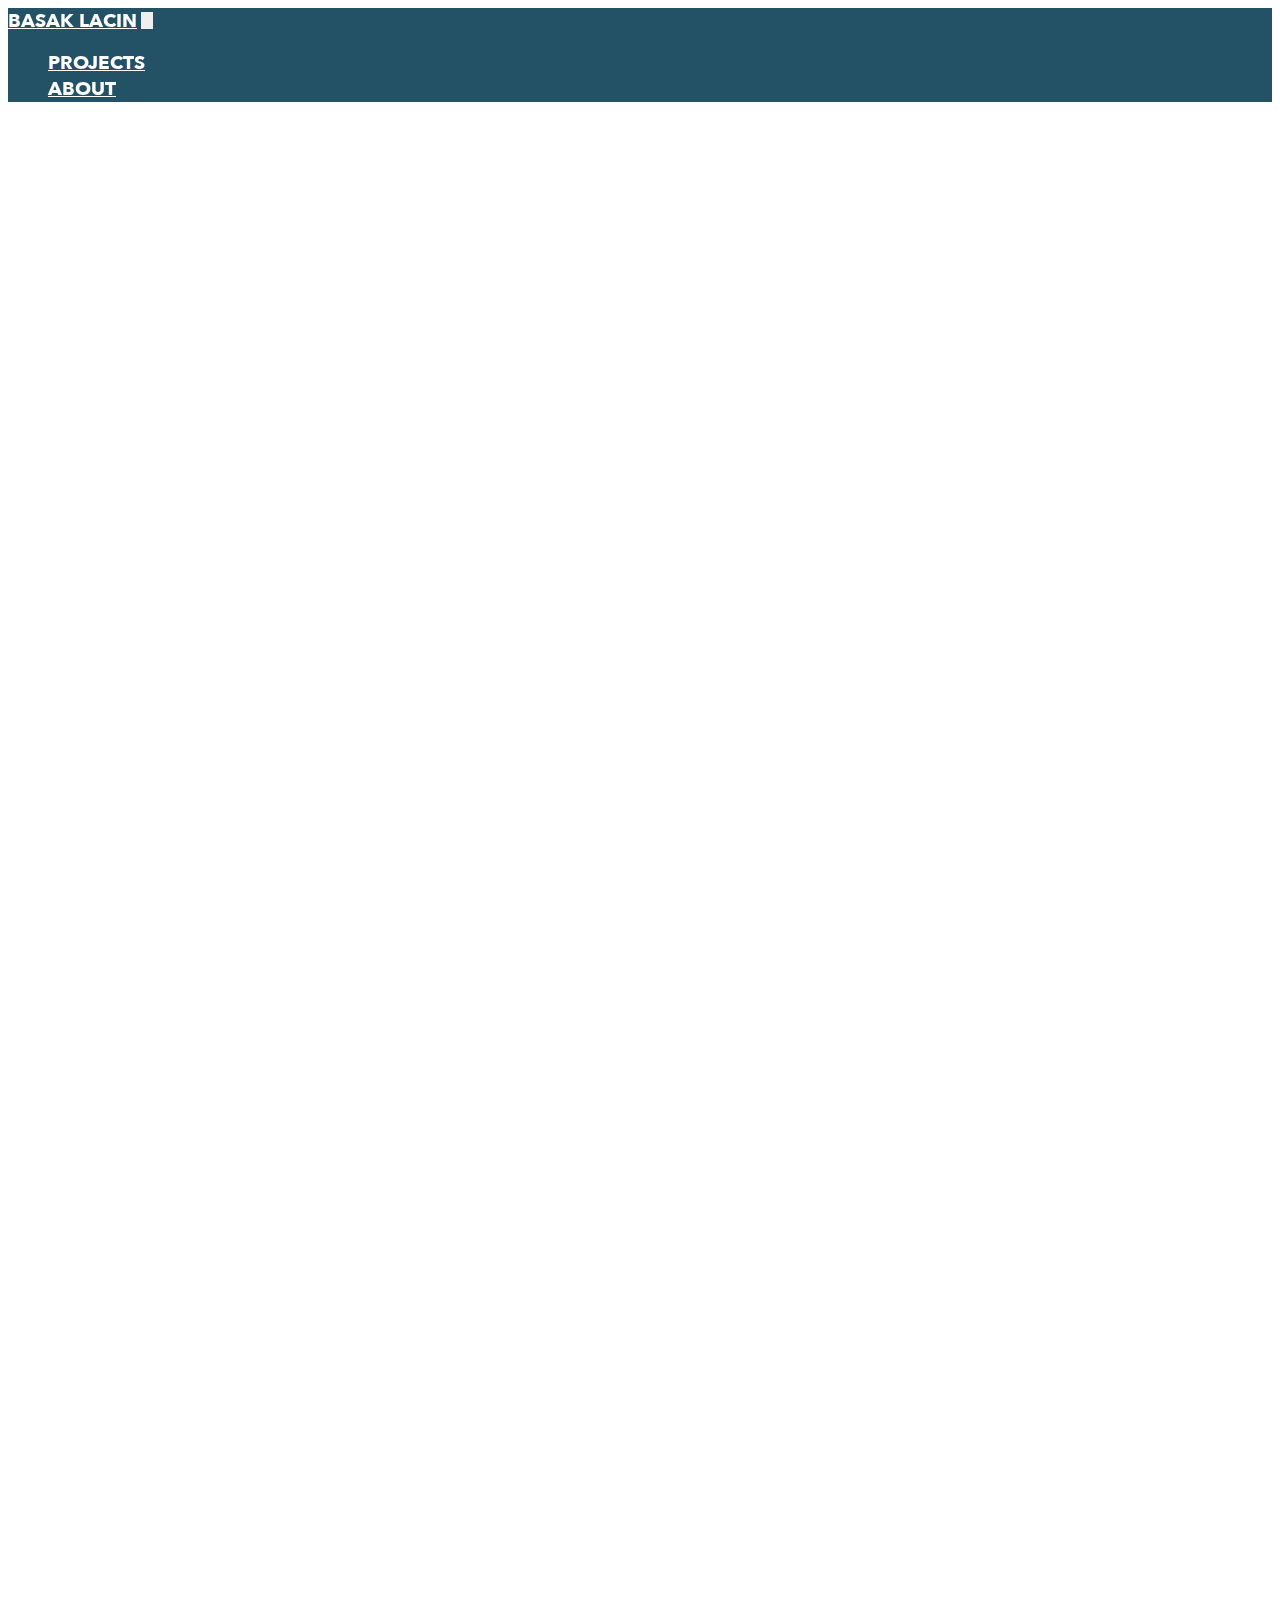
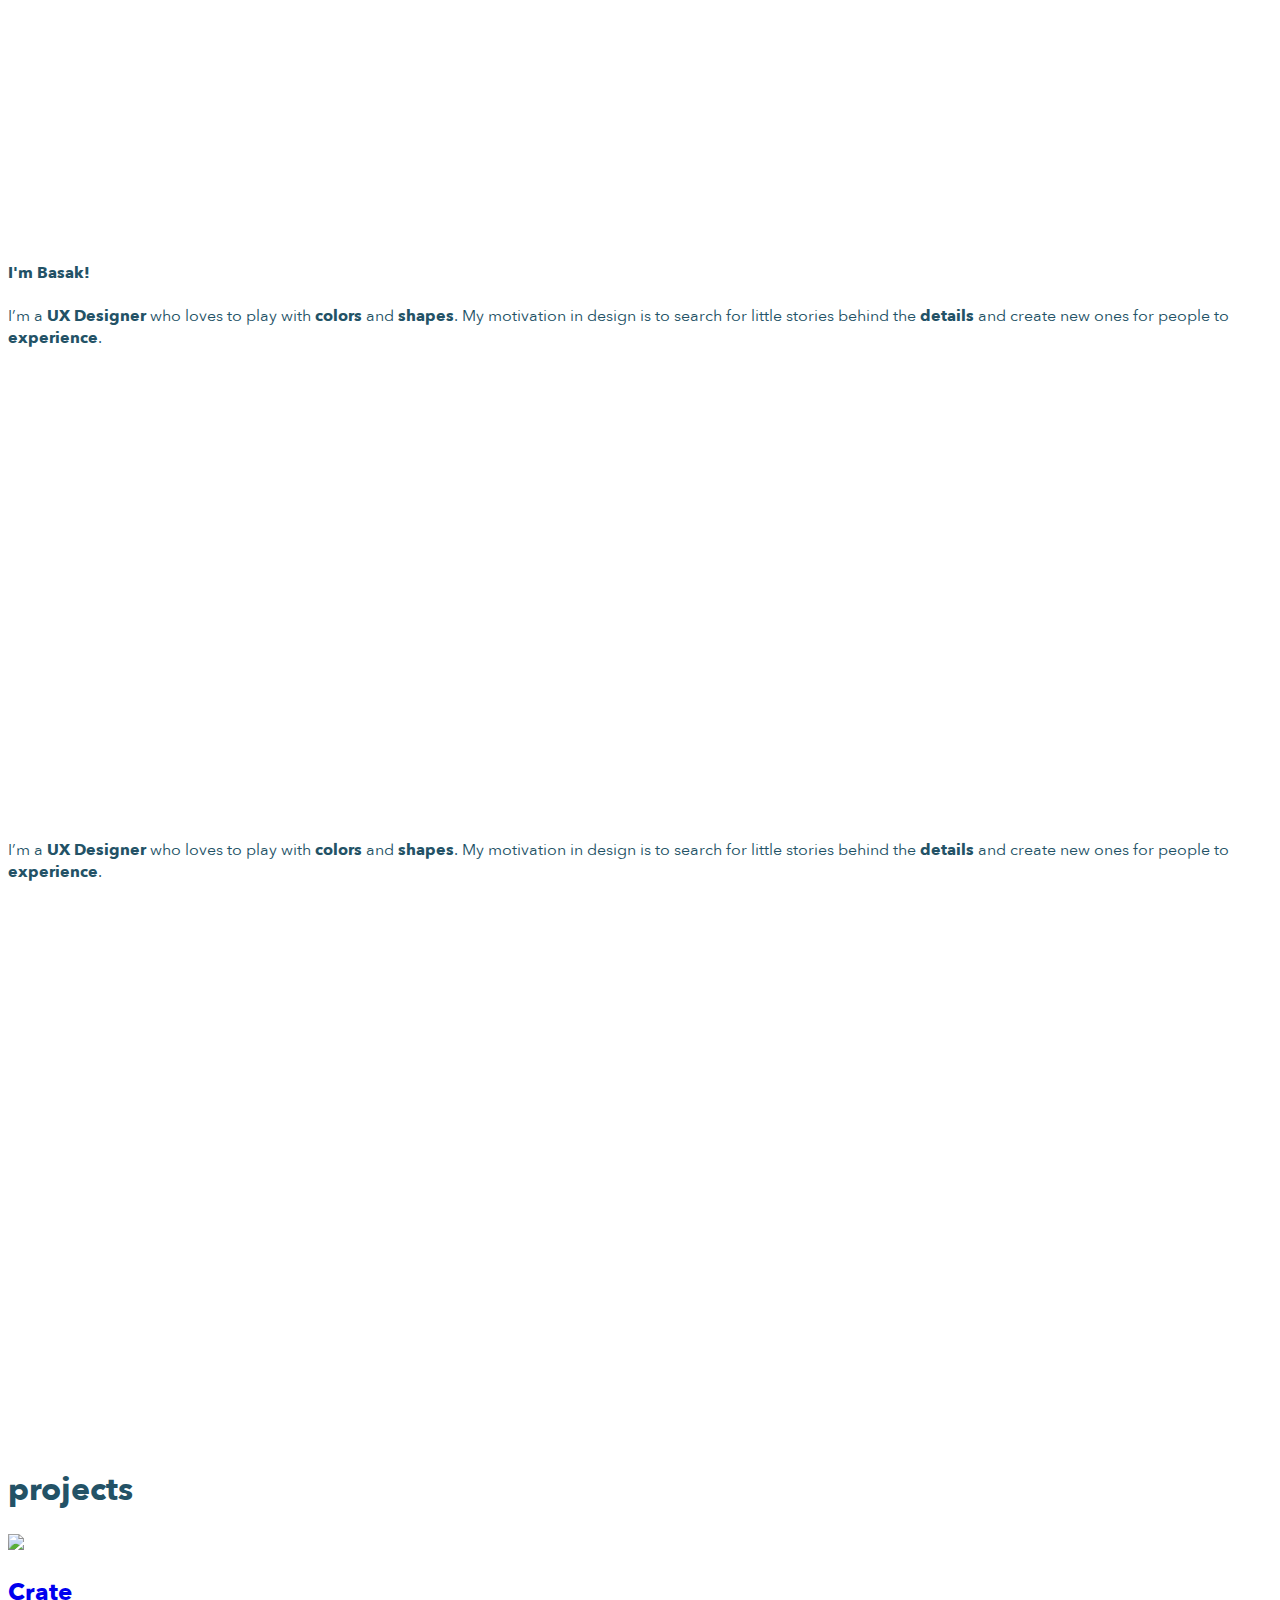
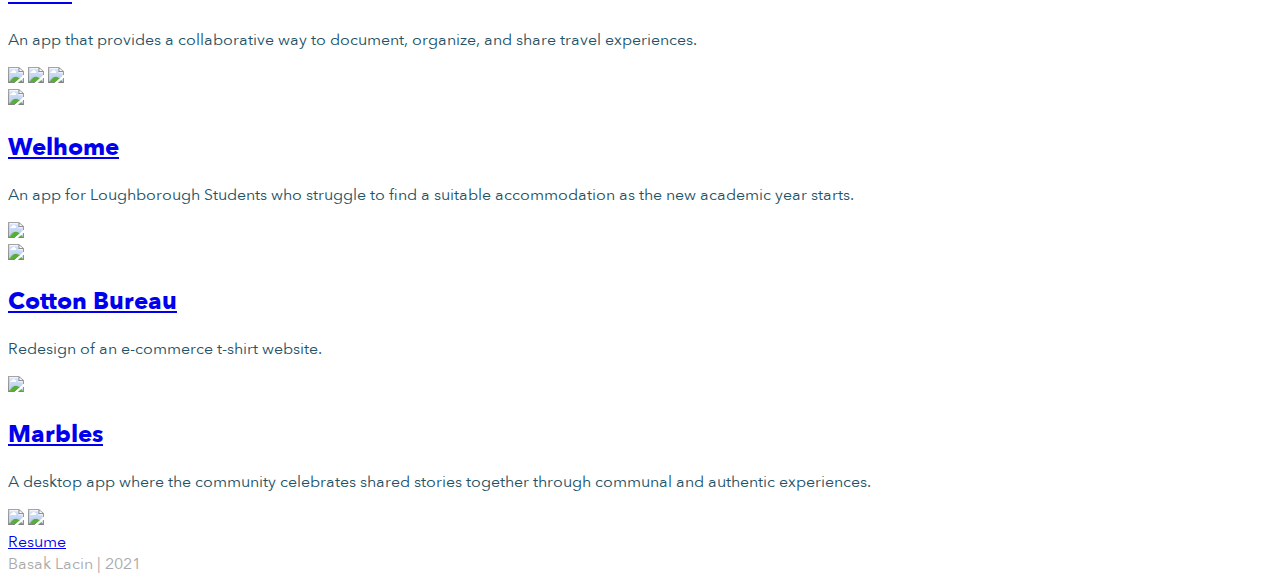
==== index.html @ 3de89e6e "Insider update + colors" ====
<!doctype html>
<html lang="en">

<head>
  <!-- Required meta tags -->
  <meta charset="utf-8">
  <meta name="viewport" content="width=device-width, initial-scale=1, shrink-to-fit=no">
  <link rel="shortcut icon" type="image/png" href="images/favicon.png">

  <!-- Bootstrap CSS -->
  <link rel="stylesheet" href="https://stackpath.bootstrapcdn.com/bootstrap/4.5.0/css/bootstrap.min.css" integrity="sha384-9aIt2nRpC12Uk9gS9baDl411NQApFmC26EwAOH8WgZl5MYYxFfc+NcPb1dKGj7Sk" crossorigin="anonymous">
  <link rel="stylesheet" href="hover.css">
  <link rel="stylesheet" href="logo.css">
  <link rel="stylesheet" href="common.css">
  <link rel="stylesheet" href="style.css">

  <!-- FontAwesome JS -->
  <script src="https://kit.fontawesome.com/1f5e88f762.js" crossorigin="anonymous"></script>

  <title>Basak Lacin</title>
</head>

<body>
  <div id="rect"></div>
  <div id="circle"></div>
  <!-- <img src='images/buyuk_lopcuk.png' class="img-fluid d-md-none" id="lopcuk">
  <img src='images/lopcuk.png' class="img-fluid d-none d-md-block" id="lopcuk">
  <img src='images/cratelop.svg' id='cratelop'> -->

  <nav class="navbar fixed-top navbar-expand-md navbar-light navbar-custom pt-3 pb-3">
    <a class="navbar-brand hvr-float ml-lg-5 ml-md-3" href="./">BASAK LACIN</a>
    <button class="navbar-toggler" type="button" data-toggle="collapse" data-target="#navbarNav" aria-controls="navbarNav" aria-expanded="false" aria-label="Toggle navigation">
      <span class="navbar-toggler-icon"></span>
    </button>

    <div class="collapse navbar-collapse" id="navbarNav">
      <div class="mr-auto"></div>
      <ul class="navbar-nav mr-lg-5 mr-md-3">
        <li class="nav-item ml-lg-5 mr-lg-5 ml-md-3 mr-md-3">
          <a class="nav-link hvr-float" href="#projects">PROJECTS</a>
        </li>
        <li class="nav-item ml-lg-5 ml-md-3">
          <a class="nav-link hvr-float" href="./about/">ABOUT</a>
        </li>
      </ul>
    </div>
  </nav>

  <img src='images/logo.svg' class="img-fluid" id="logo">
  <img src="images/dashes_small.svg" class="img-fluid d-md-none" id="dashes">
  <img src="images/dashes.svg" class="img-fluid d-none d-md-block" id="dashes">

  <div class="container d-none d-md-block" id="greet_container">
    <div class="row mt-5">
      <div class="col-12 offset-md-5 col-md-6 offset-lg-6 col-lg-5">
        <div class="card" id="greeting">
          <div class="card-body">
            <h4 class="card-title px-2 pt-2"><b>I'm Basak!</b></h4>
            <p class="card-text px-2 pt-0 pb-2">I’m a <b>UX Designer</b> who loves to play with <b>colors</b> and <b>shapes</b>. My motivation in design is to search for little stories behind the <b>details</b> and create new ones for people to <b>experience</b>.</p>
          </div>
        </div>
      </div>
    </div>
  </div>

  <div class="container d-md-none" id="mobile-greet">
    <h5 class="text-center pb-5" id="basak"><b>I'm Basak!</b></h5>
    <p style="color: var(--primary-color)">I’m a <b>UX Designer</b> who loves to play with <b>colors</b> and <b>shapes</b>. My motivation in design is to search for little stories behind the <b>details</b> and create new ones for people to <b>experience</b>.</p>
  </div>

  <!-- <div class="container" id="projects">
    <div class="card pb-5" id="welhome">
      <div class="row justify-content-start">
        <div class="offset-3 col-6 offset-md-0 col-md-5 col-lg-4 text-center text-md-right pb-4">
          <img src="images/welhome.png" class="card-img proj-img">
        </div>
        <div class="col-md-7 col-lg-4">
          <div class="card-body">
            <h5 class="card-title mb-3 mb-md-4 mt-md-5">WelHome</h5>
            <p class="card-text mb-4">WelHome is an app for Loughborough University students who struggle to find accommodation as the new academic year starts with the use of AI.</p>
            <a href="./projects/welhome/" class="project-link hvr-forward">
              <img src="images/link.svg" style="width: 60px;">
            </a>
          </div>
        </div>
      </div>
    </div>

    <div class="card mt-5" id="crate">
      <div class="row flex-sm-row-reverse justify-content-start">
        <div class="offset-3 col-6 offset-md-0 col-md-5 col-lg-4 text-center text-md-left pb-4">
          <img src="images/crate.png" class="card-img proj-img">
        </div>
        <div class="col-md-7 col-lg-4 text-md-right">
          <div class="card-body">
            <h5 class="card-title mb-3 mb-md-4 mt-md-5">Crate.</h5>
            <p class="card-text mb-4">Crate. is a mobile app that provides a way to combine photos/notes and transform group vacations into immersive stories about the culture of the destinations. It is a photo book of their past experiences and explore others.</p>
            <a href="./projects/crate/" class="project-link hvr-forward">
              <img src="images/link.svg" style="width: 60px;">
            </a>
          </div>
        </div>
      </div>
    </div>
  </div> -->

  <div class="container" id="projects">
    <h1 class='text-center pb-5'>projects</h1>

    <div class="row mt-5 align-items-center" id="crate-proj" style="position: relative;">
      <div class="col-12 col-md-6 pl-0 img-proj">
        <a href="projects/crate/"><img src="images/crate-preview.png" class="img-fluid" style="margin: 0;"></a>
      </div>
      <div class="col-12 col-md-5 offset-md-1 pt-4 pt-md-5 pb-md-5 pr-5">
        <a class="hvr-icon-forward" href="projects/crate/">
          <h2>Crate <i class="fas fa-caret-right hvr-icon"></i></h2>
        </a>
        <p>An app that provides a collaborative way to document, organize, and share travel experiences.</p>
      </div>
      <img src="images/honorable.png" id="honorable">
      <img src="images/airbnb vertical lockup white print.png" id="airbnb" class="d-none d-md-block">
      <img src="images/adobe-beyaz-gercek.png" id="adobe1" class="d-none d-md-block">
    </div>

    <div class="row mt-5 align-items-center flex-row-reverse" id="welhome-proj" style="position: relative;">
      <div class="col-12 col-md-6 pr-0 img-proj">
        <a href="projects/welhome/"><img src="images/welhome-preview.png" class="img-fluid" style="margin: 0;"></a>
      </div>
      <div class="col-12 col-md-5 offset-md-1 pt-4 pt-md-5 pb-md-5 pr-5 ">
        <a class="hvr-icon-forward" href="projects/welhome/">
          <h2>Welhome <i class="fas fa-caret-right hvr-icon"></i></h2>
        </a>
        <p>An app for Loughborough Students who struggle to find a suitable accommodation as the new academic year starts.</p>
      </div>
      <img src="images/ibm.png" id="ibm" class="d-none d-md-block">
    </div>

    <div class="row mt-5 align-items-center" id="cotton-proj" style="position: relative;">
      <div class="col-12 col-md-6 pl-0 img-proj">
        <a href="projects/cotton-bureau/"><img src="images/cotton-preview.png" class="img-fluid" style="margin: 0;"></a>
      </div>
      <div class="col-12 col-md-5 offset-md-1 pt-4 pt-md-5 pb-md-5 pr-5">
        <a class="hvr-icon-forward" href="projects/cotton-bureau/">
          <h2>Cotton Bureau <i class="fas fa-caret-right hvr-icon"></i></h2>
        </a>
        <p>Redesign of an e-commerce t-shirt website.</p>
      </div>
    </div>

    <div class="row mt-5 align-items-center flex-row-reverse" id="marbles-proj" style="position: relative;">
      <div class="col-12 col-md-6 pr-0 img-proj">
        <a href="projects/marbles/"><img src="images/marbles-preview.png" class="img-fluid" style="margin: 0;"></a>
      </div>
      <div class="col-12 col-md-5 offset-md-1 pt-4 pt-md-5 pb-md-5 pr-5 ">
        <a class="hvr-icon-forward" href="projects/marbles/">
          <h2>Marbles <i class="fas fa-caret-right hvr-icon"></i></h2>
        </a>
        <p>A desktop app where the community celebrates shared stories together through communal and authentic experiences.</p>
      </div>
      <img src="images/netflix.png" id="netflix" class="d-none d-md-block">
      <img src="images/adobe.png" id="adobe2" class="d-none d-md-block">
    </div>
  </div>

  <div class="jumbotron mt-5 mb-n5" id="footer">
    <div class="container">
      <div class="text-center mb-5">
        <a href="Basak_Lacin_CV.pdf" class="btn">Resume</a>
      </div>
      <div class="row justify-content-center">
        Basak Lacin | 2021
      </div>
    </div>
  </div>

  <!-- Optional JavaScript -->
  <!-- jQuery first, then Popper.js, then Bootstrap JS -->
  <script src="https://code.jquery.com/jquery-3.5.1.slim.min.js" integrity="sha384-DfXdz2htPH0lsSSs5nCTpuj/zy4C+OGpamoFVy38MVBnE+IbbVYUew+OrCXaRkfj" crossorigin="anonymous"></script>
  <script src="https://cdn.jsdelivr.net/npm/popper.js@1.16.0/dist/umd/popper.min.js" integrity="sha384-Q6E9RHvbIyZFJoft+2mJbHaEWldlvI9IOYy5n3zV9zzTtmI3UksdQRVvoxMfooAo" crossorigin="anonymous"></script>
  <script src="https://stackpath.bootstrapcdn.com/bootstrap/4.5.0/js/bootstrap.min.js" integrity="sha384-OgVRvuATP1z7JjHLkuOU7Xw704+h835Lr+6QL9UvYjZE3Ipu6Tp75j7Bh/kR0JKI" crossorigin="anonymous"></script>
</body>

</html>
---- hover.css ----
/* Float */
.hvr-float {
  display: inline-block;
  vertical-align: middle;
  transform: translateZ(0);
  box-shadow: 0 0 1px rgba(0, 0, 0, 0);
  backface-visibility: hidden;
  -moz-osx-font-smoothing: grayscale;
  transition-duration: 0.3s;
  transition-property: transform;
  transition-timing-function: ease-out;
}

.hvr-float:hover,
.hvr-float:focus,
.hvr-float:active {
  transform: translateY(-5px);
}

/* Forward */
.hvr-forward {
  display: inline-block;
  vertical-align: middle;
  -webkit-transform: perspective(1px) translateZ(0);
  transform: perspective(1px) translateZ(0);
  box-shadow: 0 0 1px rgba(0, 0, 0, 0);
  -webkit-transition-duration: 0.3s;
  transition-duration: 0.3s;
  -webkit-transition-property: transform;
  transition-property: transform;
}

.hvr-forward:hover,
.hvr-forward:focus,
.hvr-forward:active {
  -webkit-transform: translateX(8px);
  transform: translateX(8px);
}

/* Sweep To Right */
.hvr-sweep-to-right {
  display: inline-block;
  vertical-align: middle;
  -webkit-transform: perspective(1px) translateZ(0);
  transform: perspective(1px) translateZ(0);
  box-shadow: 0 0 1px rgba(0, 0, 0, 0);
  position: relative;
  -webkit-transition-property: color;
  transition-property: color;
  -webkit-transition-duration: 0.3s;
  transition-duration: 0.3s;
}
.hvr-sweep-to-right:before {
  content: "";
  position: absolute;
  z-index: -1;
  top: 0;
  left: 0;
  right: 0;
  bottom: 0;
  background: #2098D1;
  border-radius: 25%;
  -webkit-transform: scaleX(0);
  transform: scaleX(0);
  -webkit-transform-origin: 0 50%;
  transform-origin: 0 50%;
  -webkit-transition-property: transform;
  transition-property: transform;
  -webkit-transition-duration: 0.3s;
  transition-duration: 0.3s;
  -webkit-transition-timing-function: ease-out;
  transition-timing-function: ease-out;
}
.hvr-sweep-to-right:hover, .hvr-sweep-to-right:focus, .hvr-sweep-to-right:active {
  color: white;
}
.hvr-sweep-to-right:hover:before, .hvr-sweep-to-right:focus:before, .hvr-sweep-to-right:active:before {
  -webkit-transform: scaleX(1);
  transform: scaleX(1);
}

/* Underline From Left */
.hvr-underline-from-left {
  display: inline-block;
  vertical-align: middle;
  -webkit-transform: perspective(1px) translateZ(0);
  transform: perspective(1px) translateZ(0);
  box-shadow: 0 0 1px rgba(0, 0, 0, 0);
  position: relative;
  overflow: hidden;
}
.hvr-underline-from-left:before {
  content: "";
  position: absolute;
  z-index: -1;
  left: 0;
  right: 100%;
  bottom: 0;
  background: var(--tertiary-color);
  height: 4px;
  -webkit-transition-property: right;
  transition-property: right;
  -webkit-transition-duration: 0.3s;
  transition-duration: 0.3s;
  -webkit-transition-timing-function: ease-out;
  transition-timing-function: ease-out;
}
.hvr-underline-from-left:hover:before, .hvr-underline-from-left:focus:before, .hvr-underline-from-left:active:before {
  right: 0;
}

/* Icon Spin */
.hvr-icon-spin {
  display: inline-block;
  vertical-align: middle;
  -webkit-transform: perspective(1px) translateZ(0);
  transform: perspective(1px) translateZ(0);
  box-shadow: 0 0 1px rgba(0, 0, 0, 0);
}
.hvr-icon-spin .hvr-icon {
  -webkit-transition-duration: 1s;
  transition-duration: 1s;
  -webkit-transition-property: transform;
  transition-property: transform;
  -webkit-transition-timing-function: ease-in-out;
  transition-timing-function: ease-in-out;
}
.hvr-icon-spin:hover .hvr-icon, .hvr-icon-spin:focus .hvr-icon, .hvr-icon-spin:active .hvr-icon {
  -webkit-transform: rotate(360deg);
  transform: rotate(360deg);
}

/* Fade */
/* .hvr-fade {
  display: inline-block;
  vertical-align: middle;
  -webkit-transform: perspective(1px) translateZ(0);
  transform: perspective(1px) translateZ(0);
  box-shadow: 0 0 1px rgba(0, 0, 0, 0);
  overflow: hidden;
  -webkit-transition-duration: 0.3s;
  transition-duration: 0.3s;
  -webkit-transition-property: color, background-color;
  transition-property: color, background-color;
}
.hvr-fade:hover, .hvr-fade:focus, .hvr-fade:active {
  background-color: var(--proj-color);
  color: white;
} */
---- common.css ----
@font-face {
  font-family: "AvenirNext";
  src: url('fonts/avenir-next/AvenirNext-Regular-08.ttf');
  font-weight: 400;
  font-style: normal;
}

@font-face {
  font-family: "AvenirNext";
  src: url('fonts/avenir-next/AvenirNext-Italic-05.ttf');
  font-weight: 400;
  font-style: italic;
}

@font-face {
  font-family: "AvenirNext";
  src: url('fonts/avenir-next/AvenirNext-Medium-06.ttf');
  font-weight: 500;
  font-style: normal;
}

@font-face {
  font-family: "AvenirNext";
  src: url('fonts/avenir-next/AvenirNext-MediumItalic-07.ttf');
  font-weight: 500;
  font-style: italic;
}

@font-face {
  font-family: "AvenirNext";
  src: url('fonts/avenir-next/AvenirNext-DemiBold-03.ttf');
  font-weight: 600;
  font-style: normal;
}

@font-face {
  font-family: "AvenirNext";
  src: url('fonts/avenir-next/AvenirNext-DemiBoldItalic-04.ttf');
  font-weight: 600;
  font-style: italic;
}

@font-face {
  font-family: "AvenirNext";
  src: url('fonts/avenir-next/AvenirNext-Bold-01.ttf');
  font-weight: 700;
  font-style: normal;
}

@font-face {
  font-family: "AvenirNext";
  src: url('fonts/avenir-next/AvenirNext-BoldItalic-02.ttf');
  font-weight: 700;
  font-style: italic;
}

:root {
  --primary-color: rgb(35, 82, 102);
  --secondary-color: rgb(255, 255, 255);
  --tertiary-color: rgb(178, 103, 59);
  --fourth-color: rgb(223, 168, 70);
}

body {
  background-color: white;
  color: var(--primary-color);
  font-family: AvenirNext;
}

.navbar-light .navbar-brand,
.navbar-light .navbar-brand:hover,
.navbar-light .nav-item .nav-link,
.navbar-light .nav-item:hover .nav-link,
.navbar-light .nav-item:active .nav-link,
.navbar-light .nav-item:focus .nav-link {
  font-family: AvenirNext;
  font-weight: bold;
  font-size: 14pt;
}

.navbar-custom .navbar-toggler,
.navbar-custom .navbar-toggler:active,
.navbar-custom .navbar-toggler:focus,
.navbar-custom .navbar-toggler:visited {
  border: none;
  outline: none;
}

#footer {
  background-color: transparent;
  color: rgb(170, 170, 170);
  font-size: 16px;
}
---- style.css ----
body {
    background-color: white;
    overflow-x: hidden;
    font-family: AvenirNext;
}

.navbar-custom {
    background-color: var(--primary-color);
    margin-bottom: -1px;
}

.navbar-light .navbar-brand,
.navbar-light .navbar-brand:hover,
.navbar-light .nav-item .nav-link,
.navbar-light .nav-item:hover .nav-link {
    color: var(--secondary-color);
}

.navbar-custom .navbar-toggler-icon {
    background-image: url("data:image/svg+xml;charset=utf8,%3Csvg viewBox='0 0 32 32' xmlns='http://www.w3.org/2000/svg'%3E%3Cpath stroke='rgba(252, 235, 211, 1)' stroke-width='3' stroke-linecap='round' stroke-miterlimit='10' d='M4 8h24M4 16h24M4 24h24'/%3E%3C/svg%3E");
    margin-top: -5px;
    margin-right: -10px;
}

#greeting {
    color: var(--primary-color);
    background-color: var(--secondary-color);
    border-radius: 25px;
    border: none;
}

#welhome,
#crate {
    background-color: transparent;
    color: var(--primary-color);
    border: none;
}

#welhome .card-body .card-title {
    color: var(--primary-color);
    font-weight: bold;
    font-size: 24px;
}

#crate .card-body .card-title {
    color: var(--tertiary-color);
    font-weight: bold;
    font-size: 24px;
}

.project-link,
.project-link:hover {
    color: var(--tertiary-color);
}

#lopcuk {
    position: absolute;
    width: 100vw;
    top: calc(25vh - var(--logo-offset));
    z-index: -2;
}

#projects {
    margin-top: 65vh;
}

#greet_container {
    margin-top: 55vh;
}

#cratelop {
    position: absolute;
    top: 170vh;
    left: 73vw;
    width: 35vw;
    height: 80vw;
}

/* Large devices (desktops, less than 1200px) */
@media (max-width: 1199.98px) {
    #greet_container {
        margin-top: 55vh;
    }

    #lopcuk {
        top: calc(45vh - var(--logo-offset));
    }

    #projects {
        margin-top: 40vh;
    }

    #cratelop {
        top: 165vh;
    }
}

/* Medium devices (tablets, less than 992px) */
@media (max-width: 991.98px) {
    #greet_container {
        margin-top: 45vh;
    }

    #lopcuk {
        top: calc(50vh - var(--logo-offset));
    }

    #projects {
        margin-top: 30vh;
    }

    #cratelop {
        top: 160vh;
    }
}

/* Small devices (landscape phones, less than 768px) */
@media (max-width: 767.98px) {
    #greet_container {
        margin-top: 55vh;
    }

    #greeting {
        background-color: transparent;
        border: none;
        font-size: 14px;
    }

    #projects {
        margin-top: 15vh;
    }

    #cratelop {
        display: none;
    }

    #footer {
        font-size: 12pt;
    }
}

/* Extra small devices (portrait phones, less than 576px) */
@media (max-width: 575.98px) {
    #greet_container {
        margin-top: 68vh;
    }

    #greeting {
        background-color: transparent;
        border: none;
        font-size: 14px;
    }

    #footer {
        font-size: 12pt;
    }
}

#mobile-greet {
    position: relative;
    margin-top: 50vh;
    color: var(--secondary-color);
}

.proj-img {
    max-width: 250px;
    filter: drop-shadow(10px 10px 15px rgba(66, 66, 66, 0.288));
}
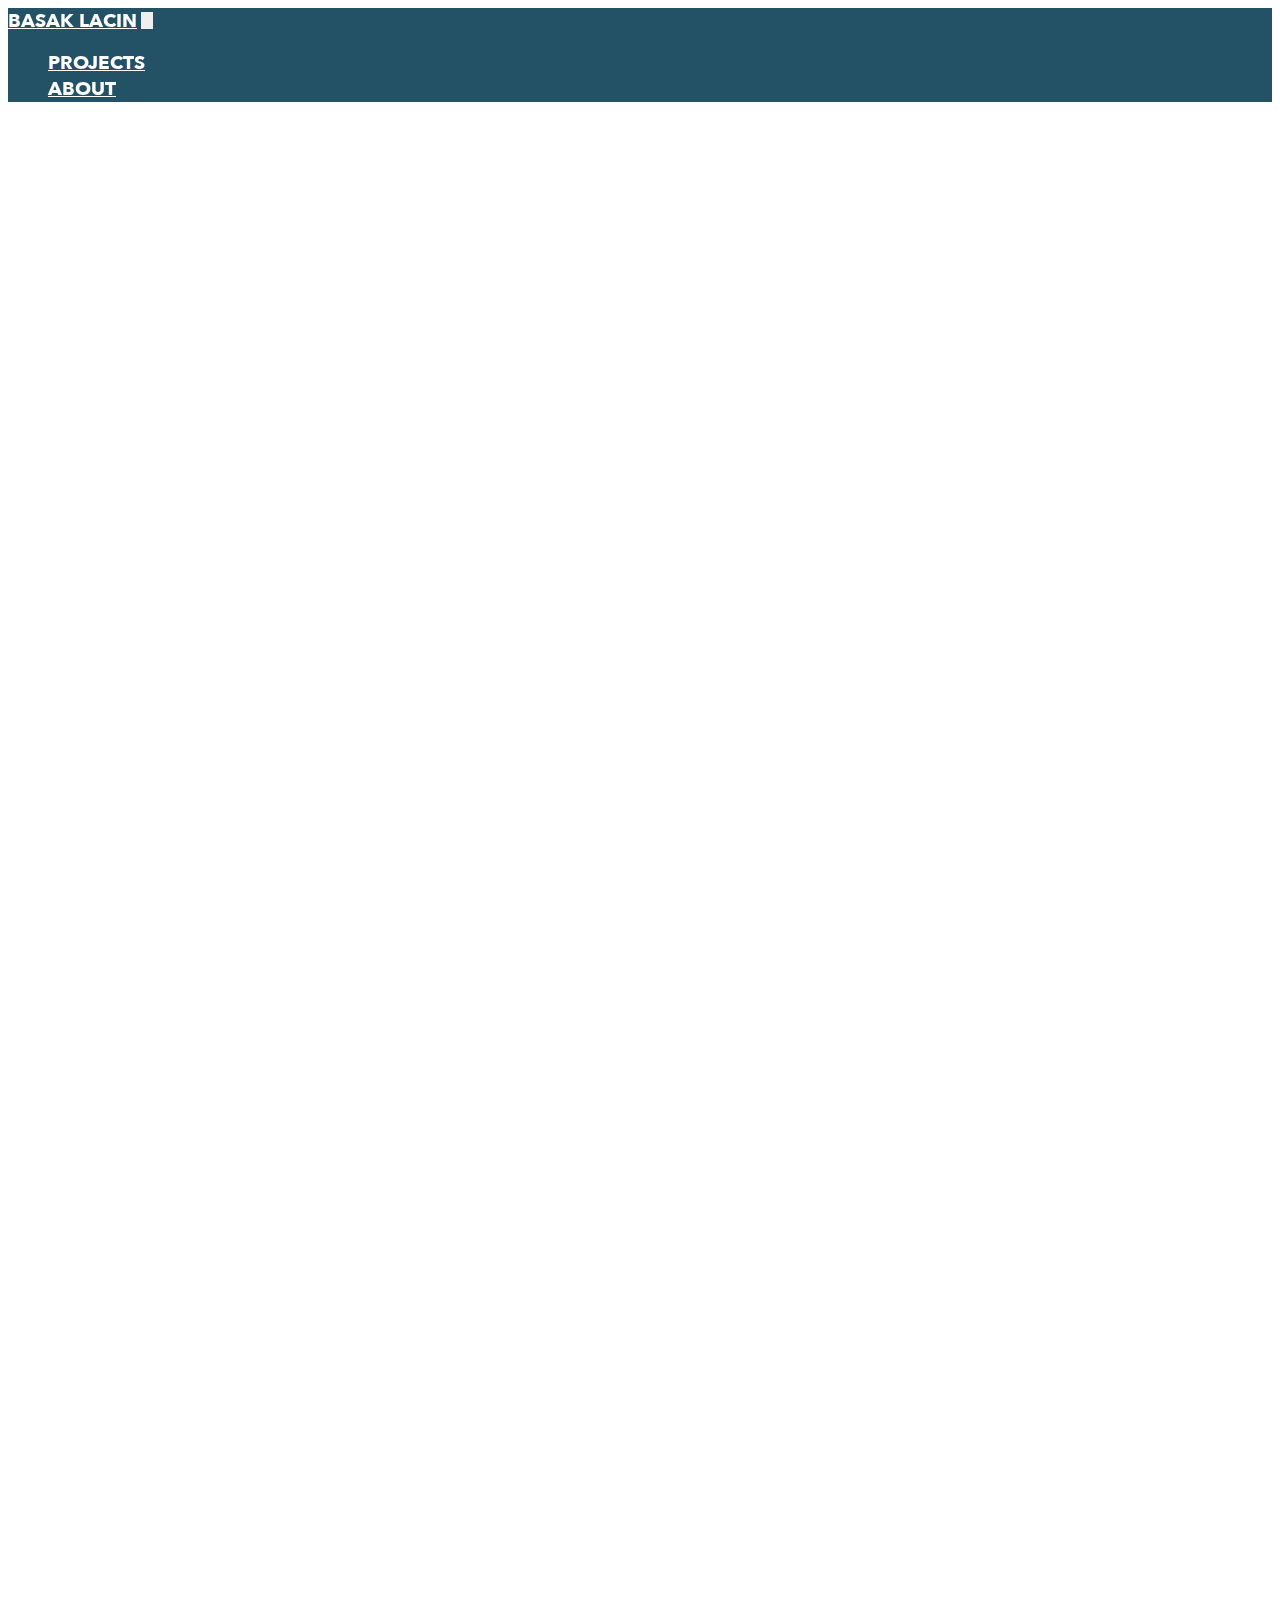
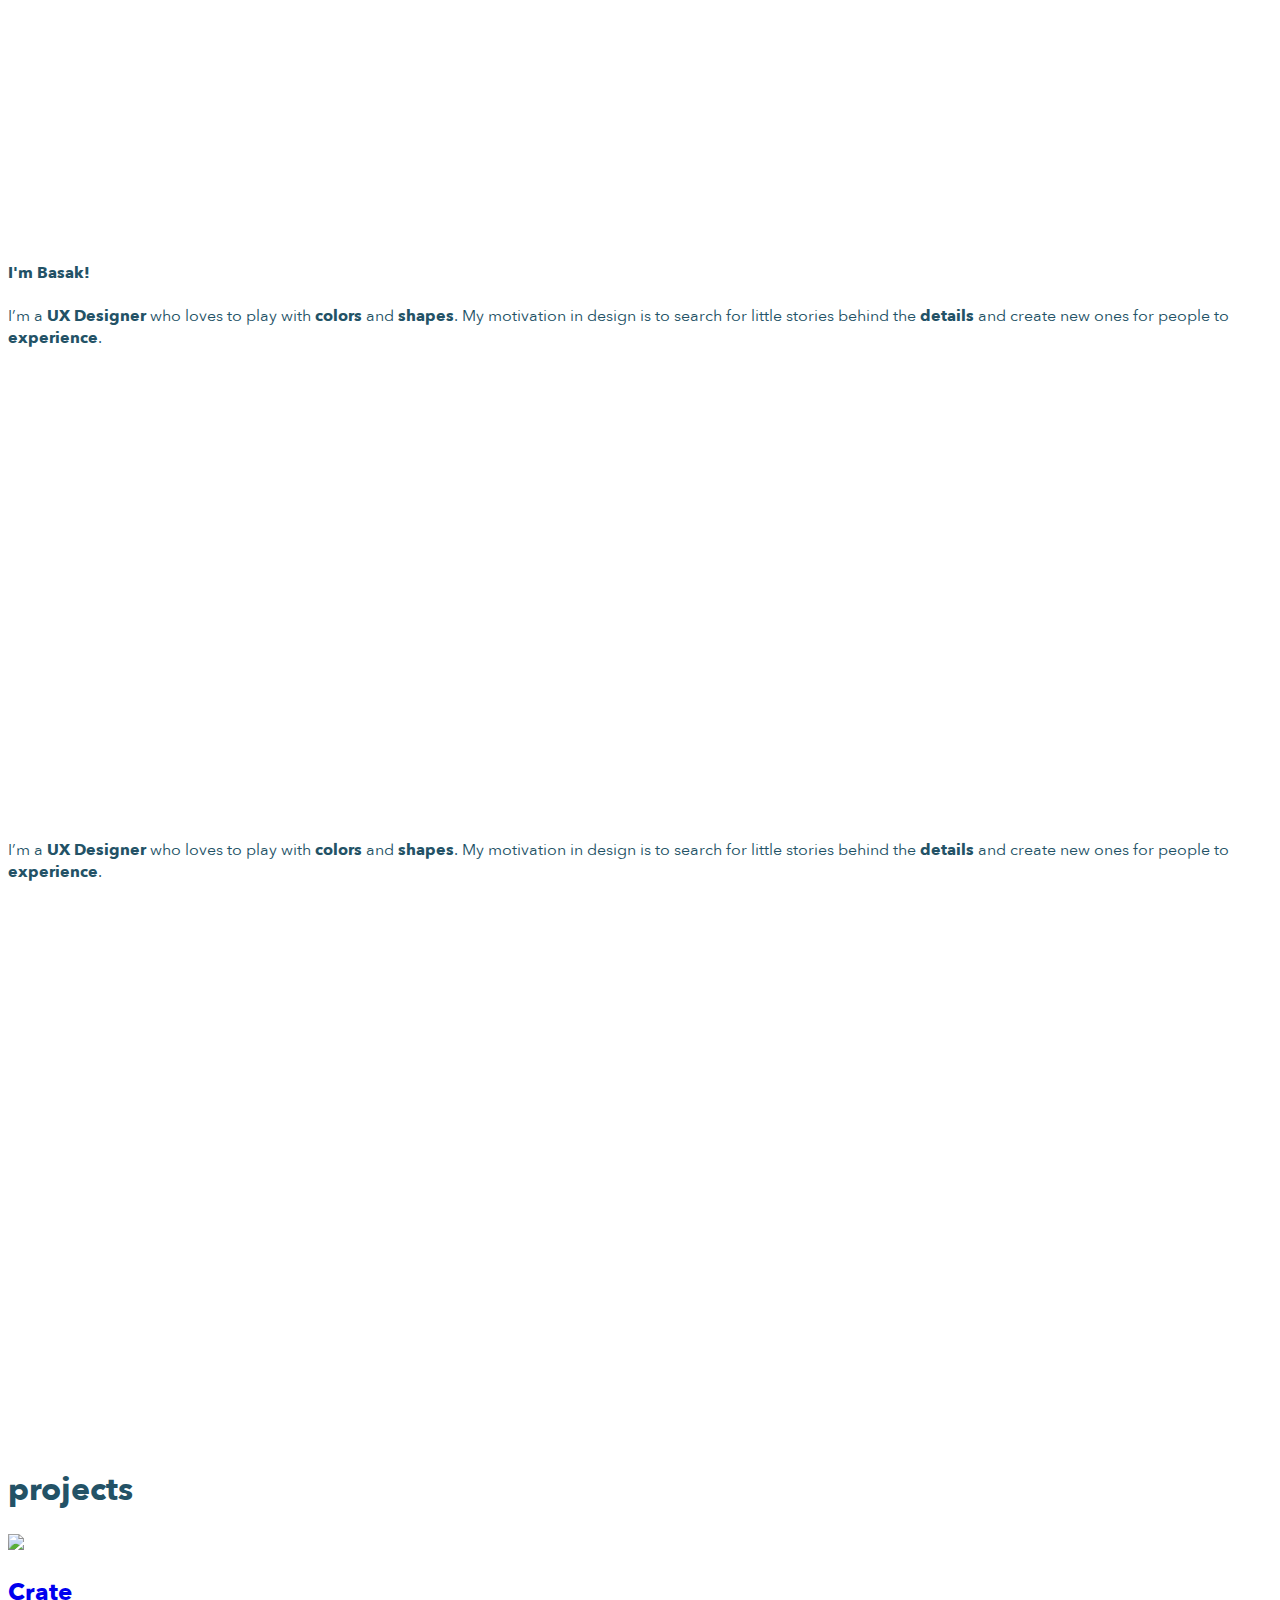
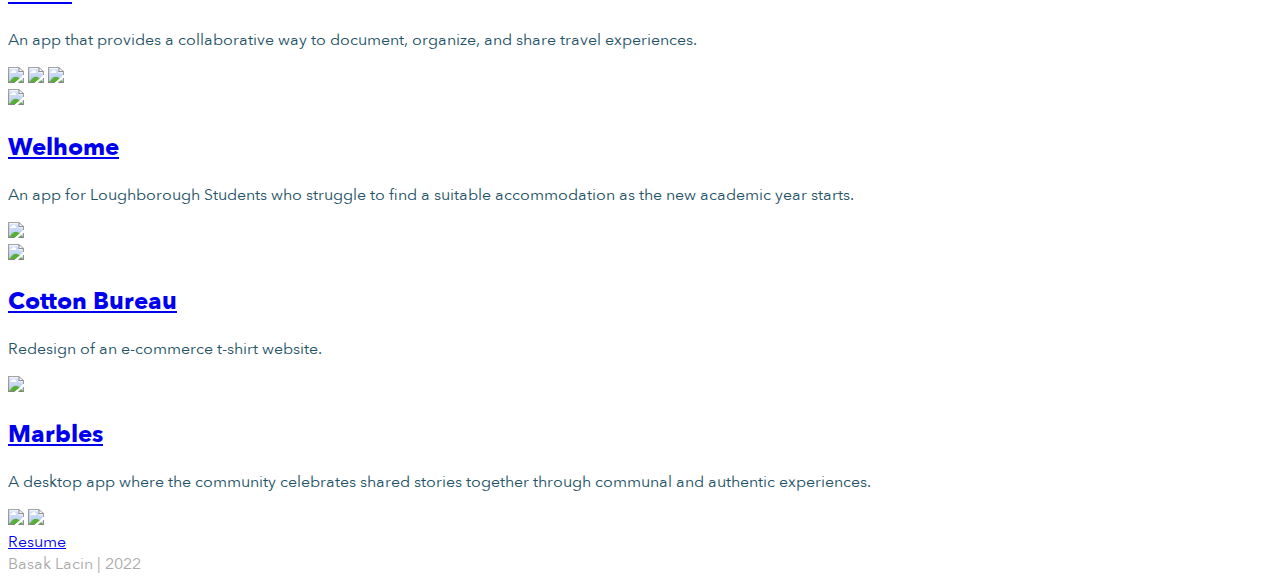
==== commit b7b44f1b: "Update footer date" ====
--- a/index.html
+++ b/index.html
@@ -168,7 +168,7 @@
         <a href="Basak_Lacin_CV.pdf" class="btn">Resume</a>
       </div>
       <div class="row justify-content-center">
-        Basak Lacin | 2021
+        Basak Lacin | 2022
       </div>
     </div>
   </div>
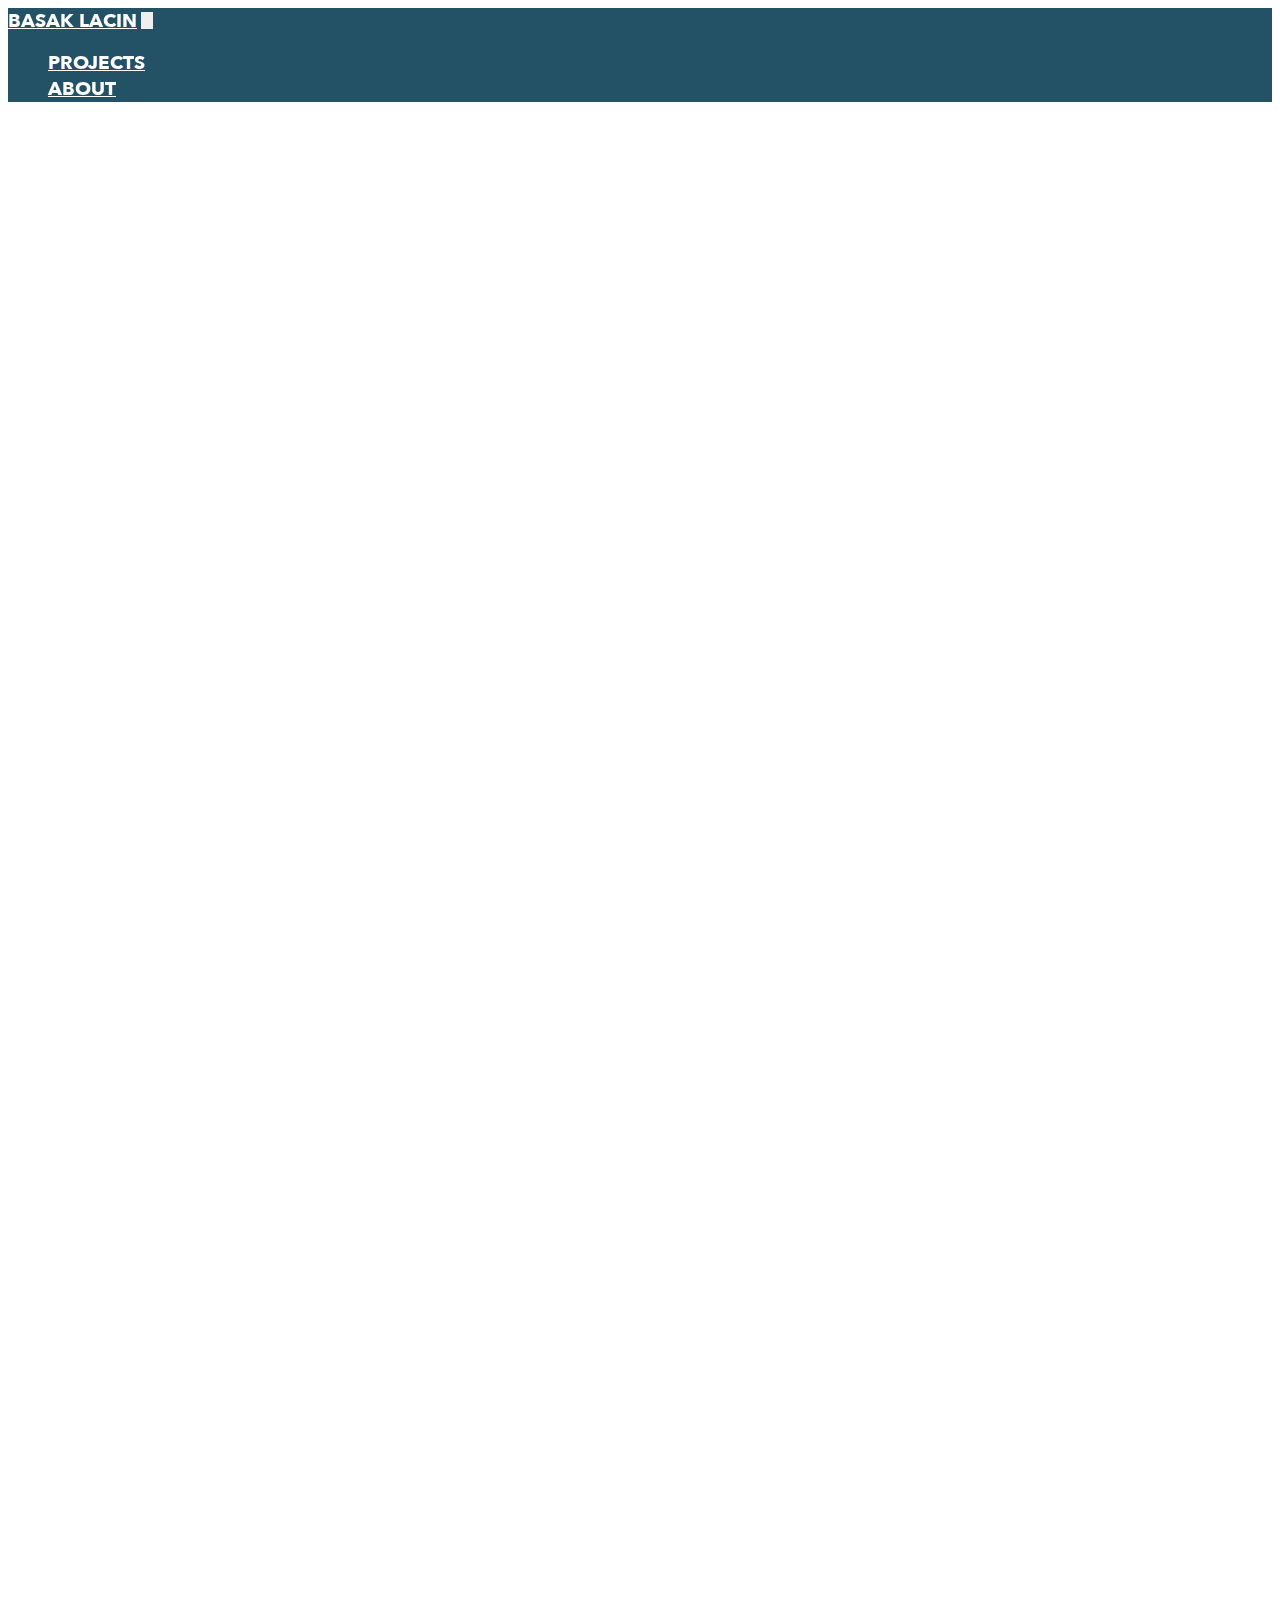
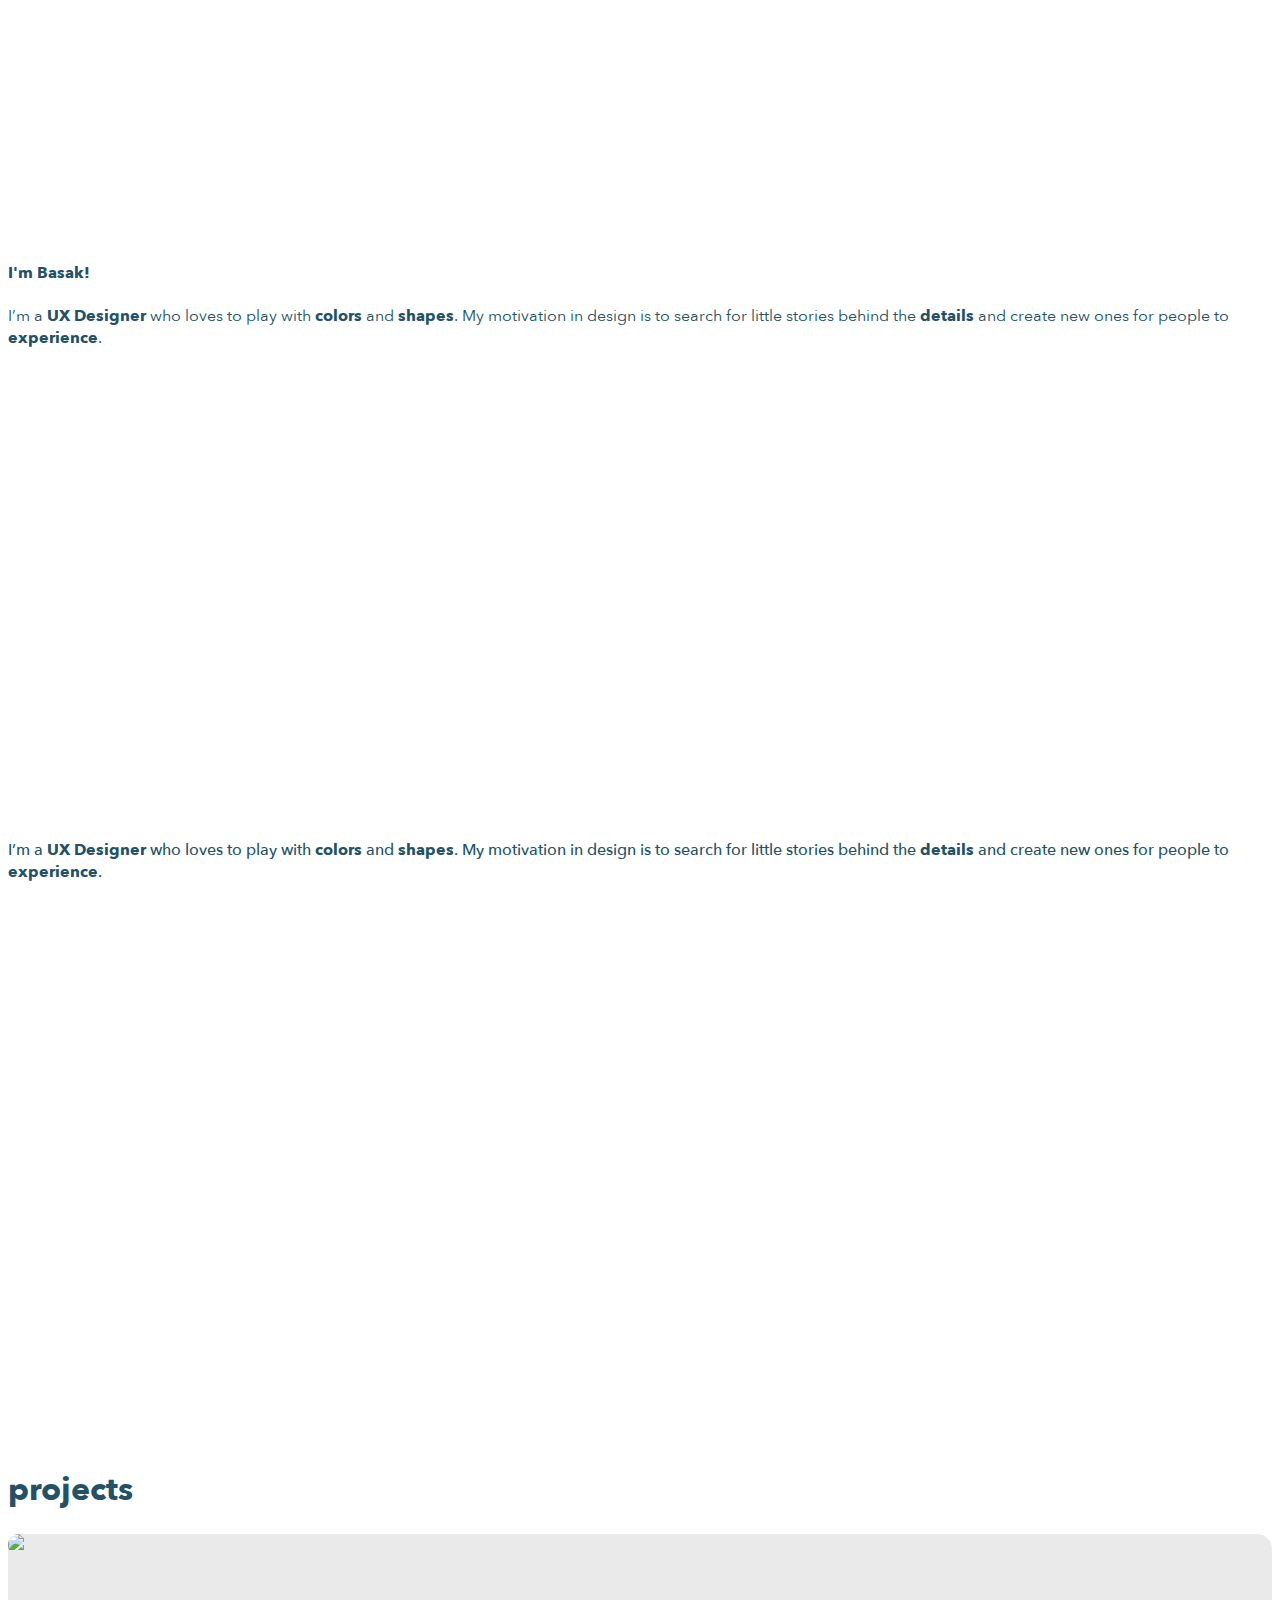
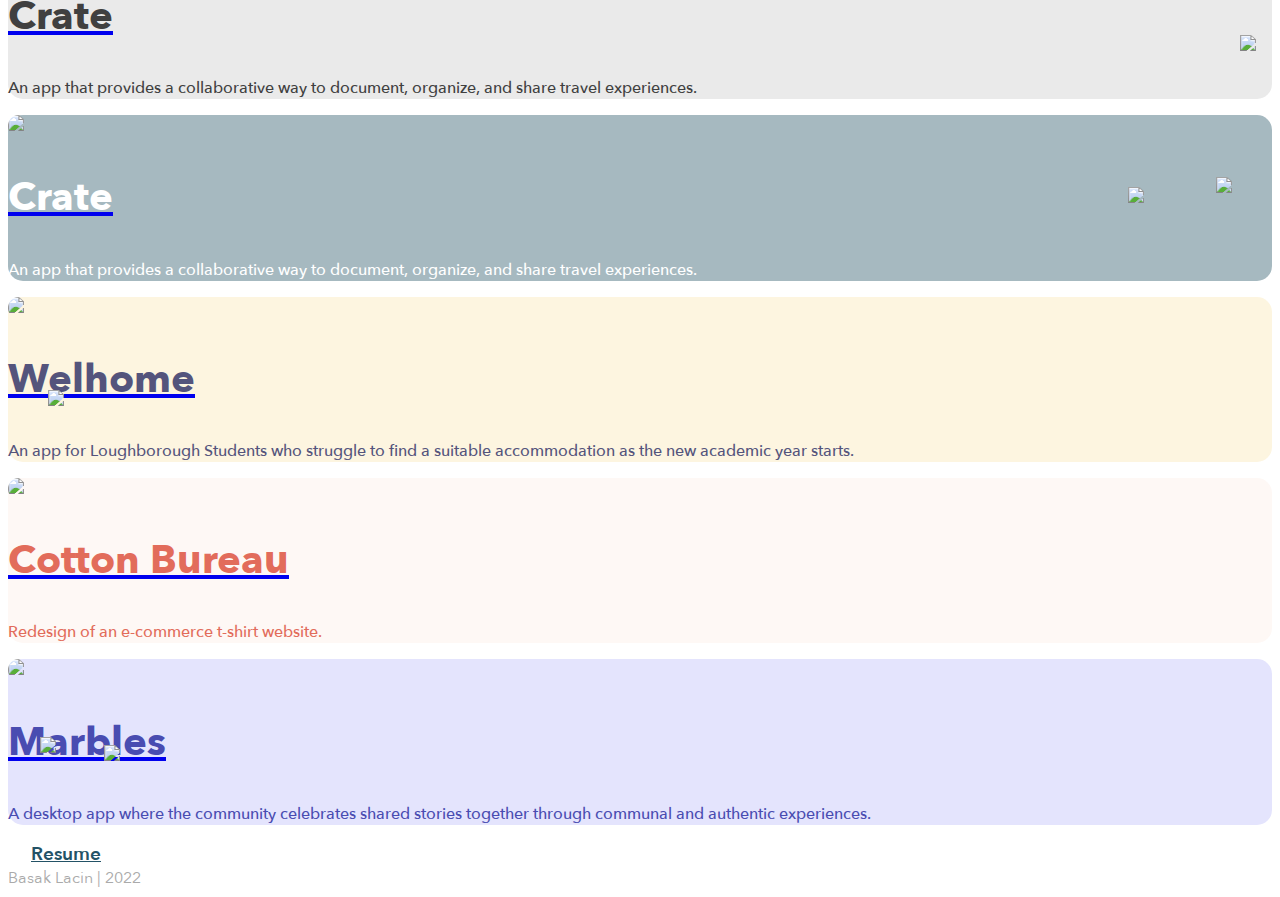
==== commit c6a08dcb: "Remove carousel, add insider years, new lopcuk" ====
--- a/index.html
+++ b/index.html
@@ -107,6 +107,18 @@
   <div class="container" id="projects">
     <h1 class='text-center pb-5'>projects</h1>
 
+    <div class="row mt-5 align-items-center" id="accenture" style="position: relative;">
+      <div class="col-12 col-md-6 pl-0 img-proj">
+        <a href="projects/crate/"><img src="images/crate-preview.png" class="img-fluid" style="margin: 0;"></a>
+      </div>
+      <div class="col-12 col-md-5 offset-md-1 pt-4 pt-md-5 pb-md-5 pr-5">
+        <a class="hvr-icon-forward" href="projects/crate/">
+          <h2>Crate <i class="fas fa-caret-right hvr-icon"></i></h2>
+        </a>
+        <p>An app that provides a collaborative way to document, organize, and share travel experiences.</p>
+      </div>
+    </div>
+
     <div class="row mt-5 align-items-center" id="crate-proj" style="position: relative;">
       <div class="col-12 col-md-6 pl-0 img-proj">
         <a href="projects/crate/"><img src="images/crate-preview.png" class="img-fluid" style="margin: 0;"></a>
@@ -180,4 +192,4 @@
   <script src="https://stackpath.bootstrapcdn.com/bootstrap/4.5.0/js/bootstrap.min.js" integrity="sha384-OgVRvuATP1z7JjHLkuOU7Xw704+h835Lr+6QL9UvYjZE3Ipu6Tp75j7Bh/kR0JKI" crossorigin="anonymous"></script>
 </body>
 
-</html>+</html>
--- a/style.css
+++ b/style.css
@@ -1,7 +1,131 @@
+html {
+    scroll-behavior: smooth;
+}
+
+.container {
+    scroll-margin-top: 7rem;
+}
+
 body {
     background-color: white;
     overflow-x: hidden;
     font-family: AvenirNext;
+}
+
+#accenture {
+    background-color: #eaeaea;
+    border-radius: 15px;
+}
+
+#accenture h2,
+#accenture p {
+    color: #404040;
+}
+
+#crate-proj {
+    background-color: rgb(166, 185, 192);
+    border-radius: 15px;
+}
+
+#welhome-proj {
+    background-color: rgb(253, 245, 224);
+    border-radius: 15px;
+}
+
+
+#cotton-proj {
+    background-color: rgb(254, 248, 245);
+    border-radius: 15px;
+}
+
+#marbles-proj {
+    background-color: rgb(228, 228, 253);
+    border-radius: 15px;
+}
+
+#crate-proj h2,
+#crate-proj p {
+    color: white;
+}
+
+#welhome-proj h2,
+#welhome-proj p {
+    color: rgb(84, 84, 124);
+}
+
+#cotton-proj h2,
+#cotton-proj p {
+    color: rgb(226, 108, 91);
+}
+
+#marbles-proj h2,
+#marbles-proj p {
+    color: rgb(73, 76, 177);
+}
+
+.img-proj {
+    border-radius: 15px;
+    overflow: hidden;
+}
+
+a:hover {
+    text-decoration: none;
+}
+
+#honorable {
+    height: 16rem;
+    position: absolute;
+    right: 1rem;
+    top: -5rem;
+}
+
+#airbnb {
+    height: 5rem;
+    position: absolute;
+    right: 2.5rem;
+    bottom: 1.5rem;
+}
+
+#adobe1 {
+    height: 3.7rem;
+    position: absolute;
+    right: 8rem;
+    bottom: 2.15rem;
+}
+
+#ibm {
+    height: 2rem;
+    position: absolute;
+    left: 2.5rem;
+    bottom: 2.5rem;
+}
+
+#adobe2 {
+    height: 3.5rem;
+    position: absolute;
+    left: 2rem;
+    bottom: 2rem;
+}
+
+#netflix {
+    height: 3rem;
+    position: absolute;
+    left: 6rem;
+    bottom: 2rem;
+}
+
+h2 {
+    font-size: 2.5rem;
+    font-weight: bold;
+}
+
+p {
+    font-size: 1rem;
+    font-weight: 500;
+}
+
+i {
+    font-size: 2rem;
 }
 
 .navbar-custom {
@@ -29,6 +153,10 @@
     border: none;
 }
 
+#greeting .card-text {
+    font-weight: 400;
+}
+
 #welhome,
 #crate {
     background-color: transparent;
@@ -76,22 +204,46 @@
     height: 80vw;
 }
 
+h1 {
+    font-weight: bold;
+}
+
+.btn {
+    padding: 12px 23px;
+    border-radius: 10px;
+    color: var(--primary-color);
+    border-color: var(--primary-color);
+    background-color: transparent;
+    font-size: 1.2rem;
+    font-weight: 600;
+    transition: color 0.5s ease, background-color 0.5s ease;
+}
+
+.btn:hover {
+    color: white;
+    background-color: var(--primary-color);
+}
+
+.btn:focus,
+.btn:active {
+    outline: none !important;
+    box-shadow: none;
+}
+
+.navbtn {
+    padding: 8px 18px;
+    color: var(--secondary-color);
+    border-color: var(--secondary-color);
+}
+
 /* Large devices (desktops, less than 1200px) */
 @media (max-width: 1199.98px) {
     #greet_container {
         margin-top: 55vh;
     }
 
-    #lopcuk {
-        top: calc(45vh - var(--logo-offset));
-    }
-
     #projects {
         margin-top: 40vh;
-    }
-
-    #cratelop {
-        top: 165vh;
     }
 }
 
@@ -101,16 +253,15 @@
         margin-top: 45vh;
     }
 
-    #lopcuk {
-        top: calc(50vh - var(--logo-offset));
-    }
-
     #projects {
         margin-top: 30vh;
     }
 
-    #cratelop {
-        top: 160vh;
+    #honorable {
+        height: 12rem;
+        position: absolute;
+        right: 0rem;
+        top: -5rem;
     }
 }
 
@@ -129,14 +280,6 @@
     #projects {
         margin-top: 15vh;
     }
-
-    #cratelop {
-        display: none;
-    }
-
-    #footer {
-        font-size: 12pt;
-    }
 }
 
 /* Extra small devices (portrait phones, less than 576px) */
@@ -150,10 +293,6 @@
         border: none;
         font-size: 14px;
     }
-
-    #footer {
-        font-size: 12pt;
-    }
 }
 
 #mobile-greet {
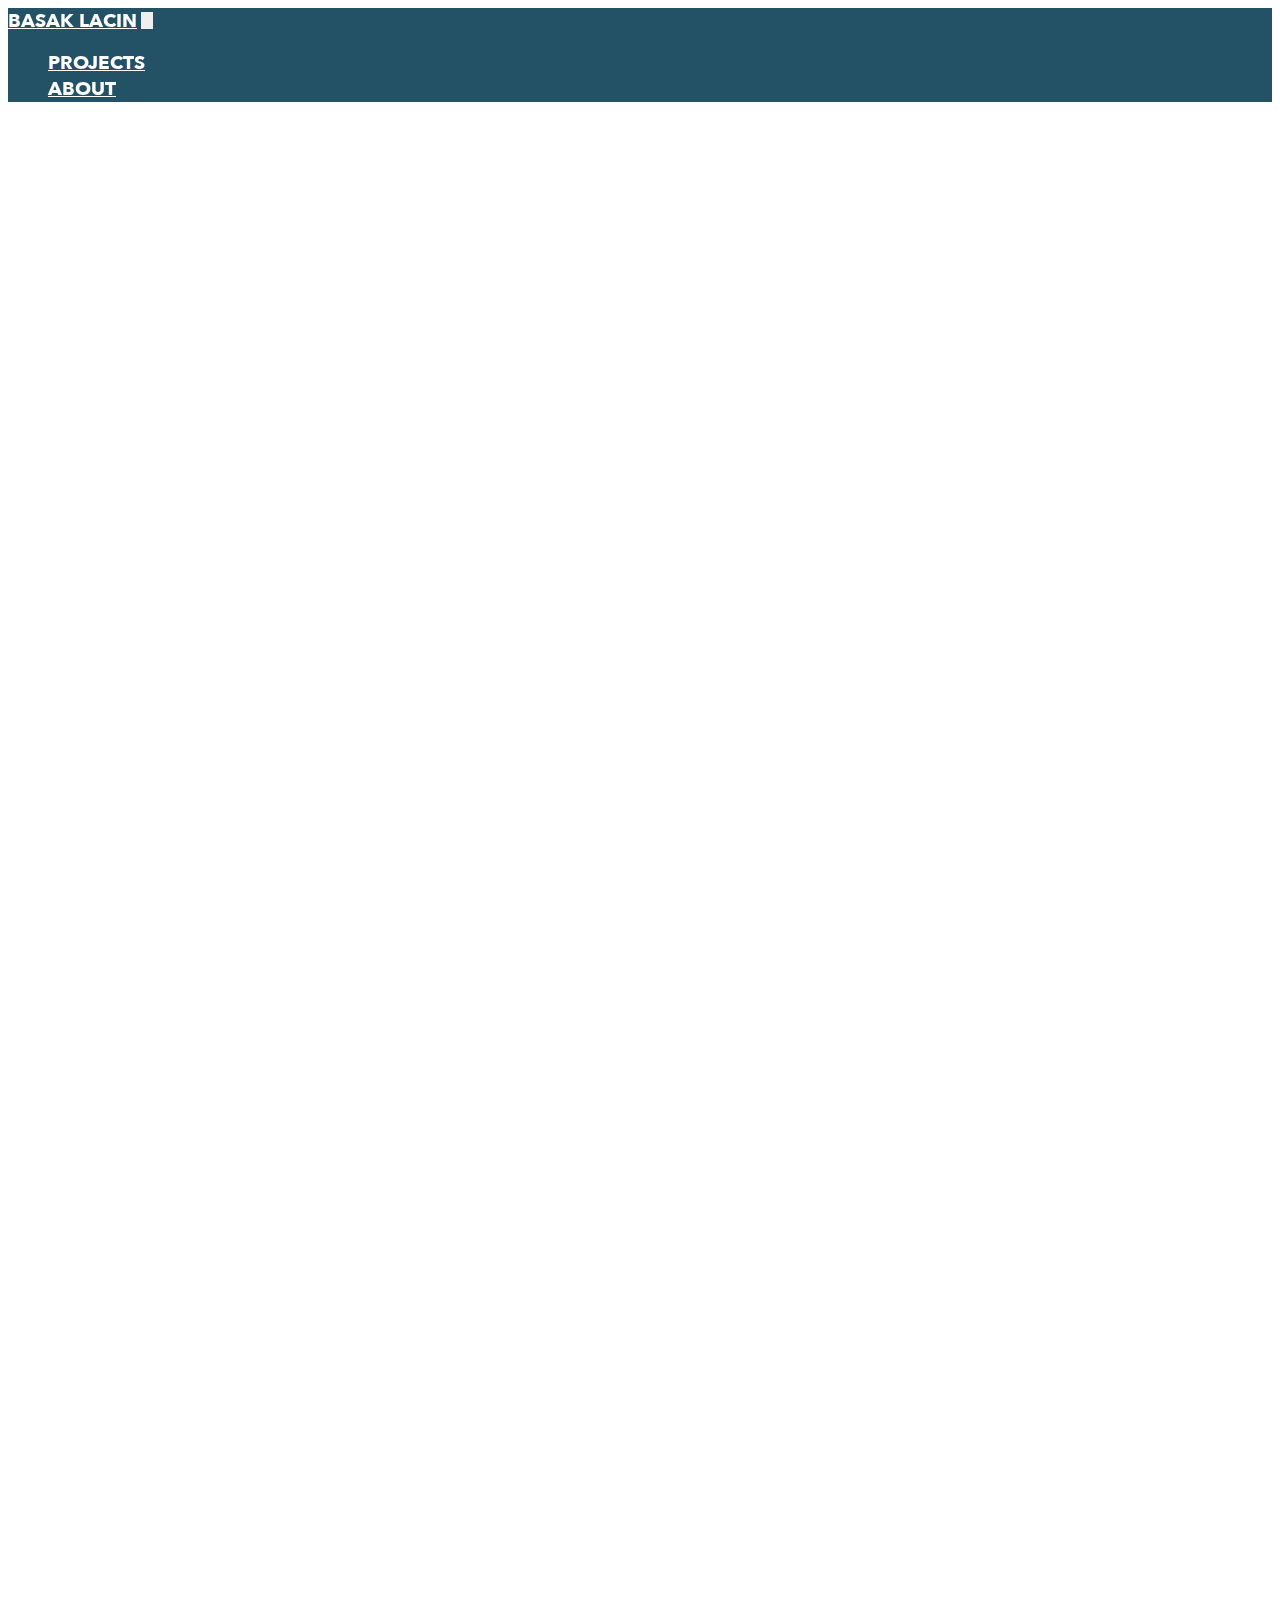
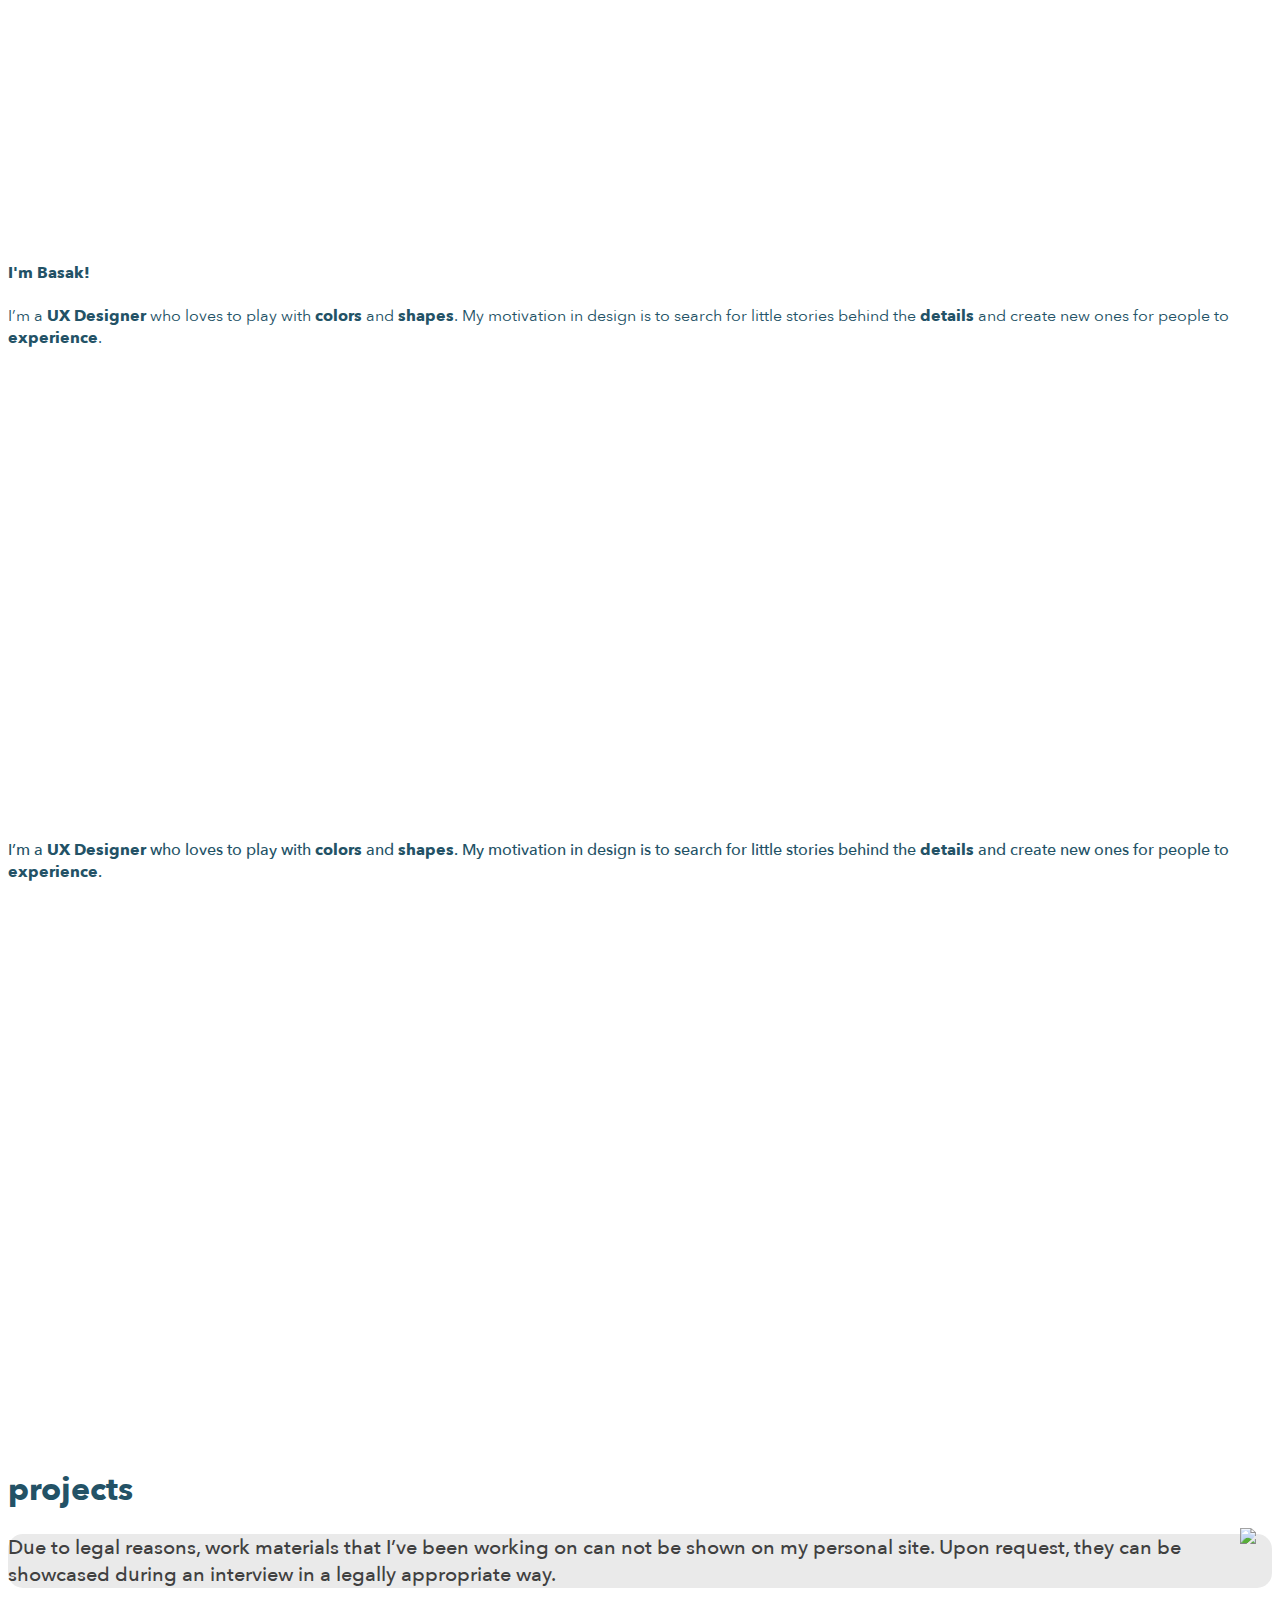
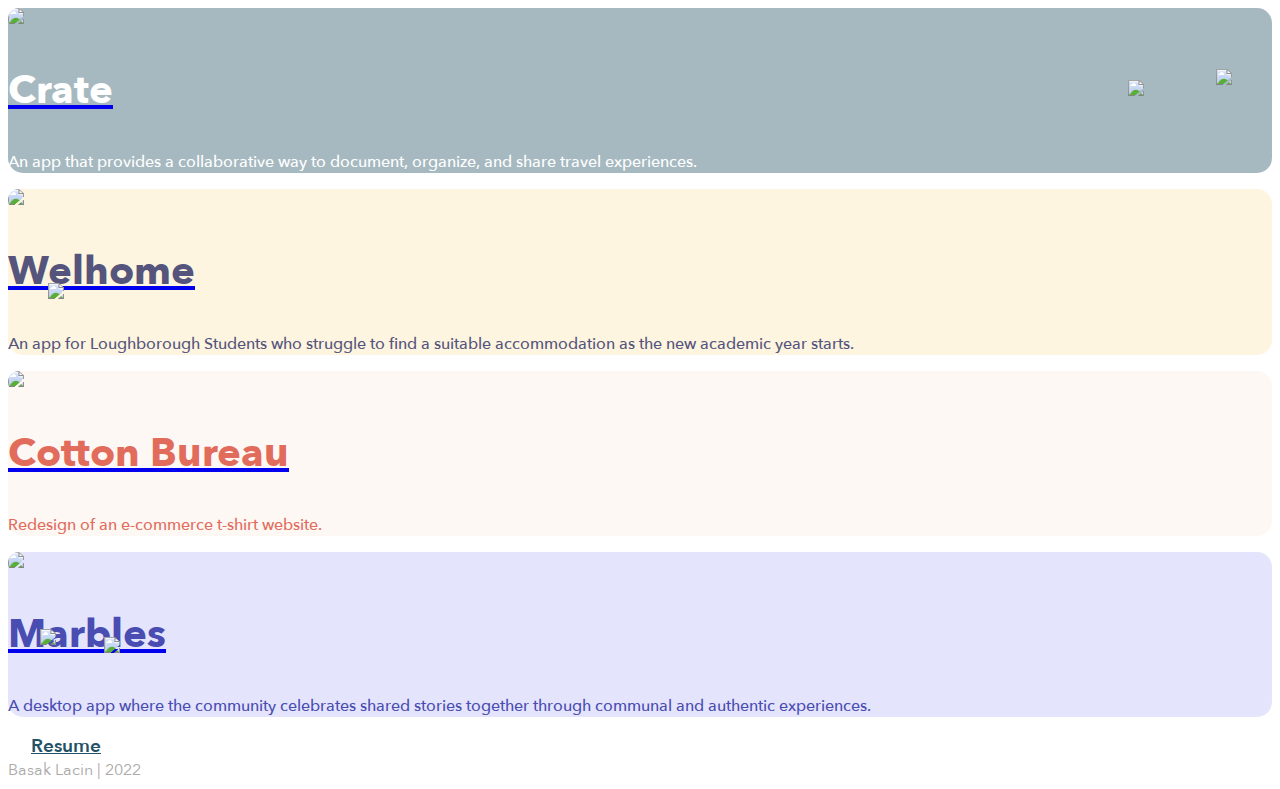
==== commit b41e13d3: "Add lopcuk" ====
--- a/index.html
+++ b/index.html
@@ -105,17 +105,11 @@
   </div> -->
 
   <div class="container" id="projects">
-    <h1 class='text-center pb-5'>projects</h1>
+    <h1 class='text-center pb-3'>projects</h1>
 
     <div class="row mt-5 align-items-center" id="accenture" style="position: relative;">
-      <div class="col-12 col-md-6 pl-0 img-proj">
-        <a href="projects/crate/"><img src="images/crate-preview.png" class="img-fluid" style="margin: 0;"></a>
-      </div>
-      <div class="col-12 col-md-5 offset-md-1 pt-4 pt-md-5 pb-md-5 pr-5">
-        <a class="hvr-icon-forward" href="projects/crate/">
-          <h2>Crate <i class="fas fa-caret-right hvr-icon"></i></h2>
-        </a>
-        <p>An app that provides a collaborative way to document, organize, and share travel experiences.</p>
+      <div class="col-12 mt-3 p-5">
+        <p style="font-size: 1.25rem;">Due to legal reasons, work materials that I’ve been working on can not be shown on my personal site. Upon request, they can be showcased during an interview in a legally appropriate way.</p>
       </div>
     </div>
 
--- a/common.css
+++ b/common.css
@@ -90,4 +90,9 @@
   background-color: transparent;
   color: rgb(170, 170, 170);
   font-size: 16px;
+}
+
+
+.semibold {
+  font-weight: 500;
 }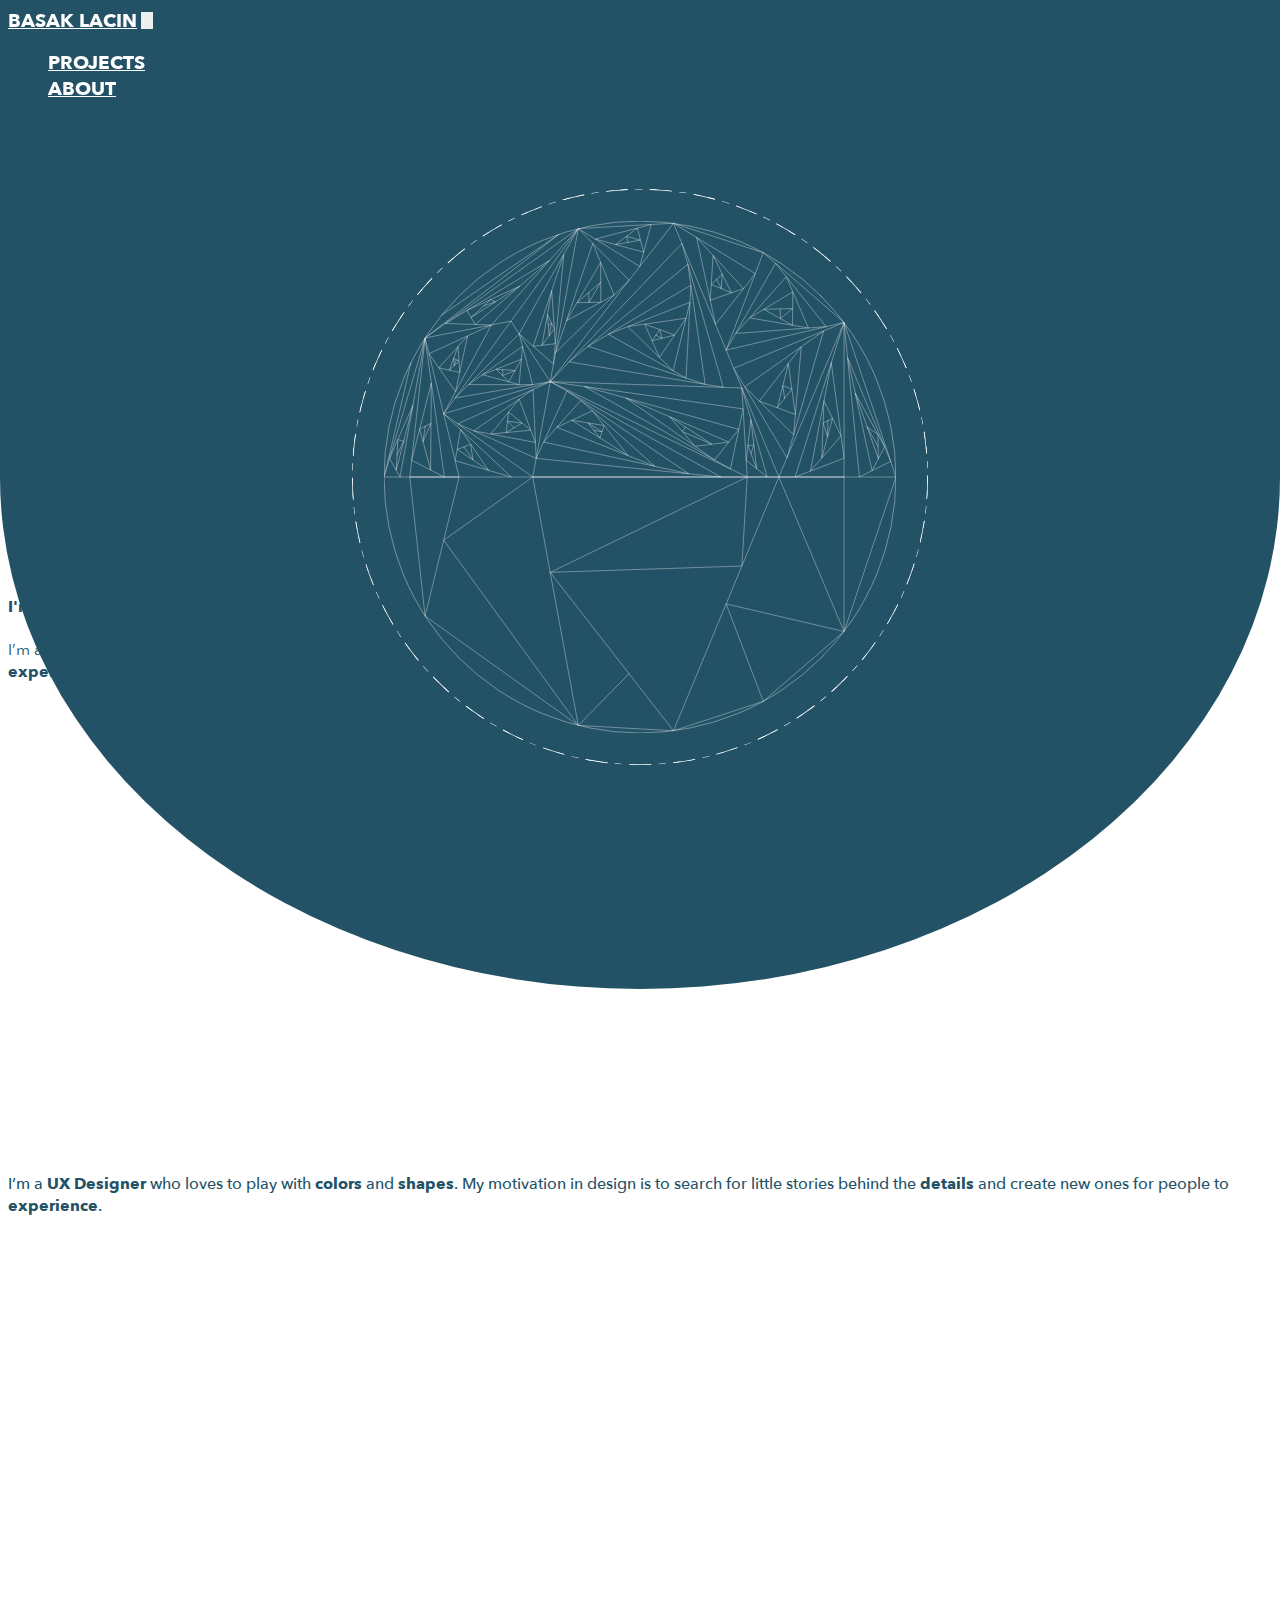
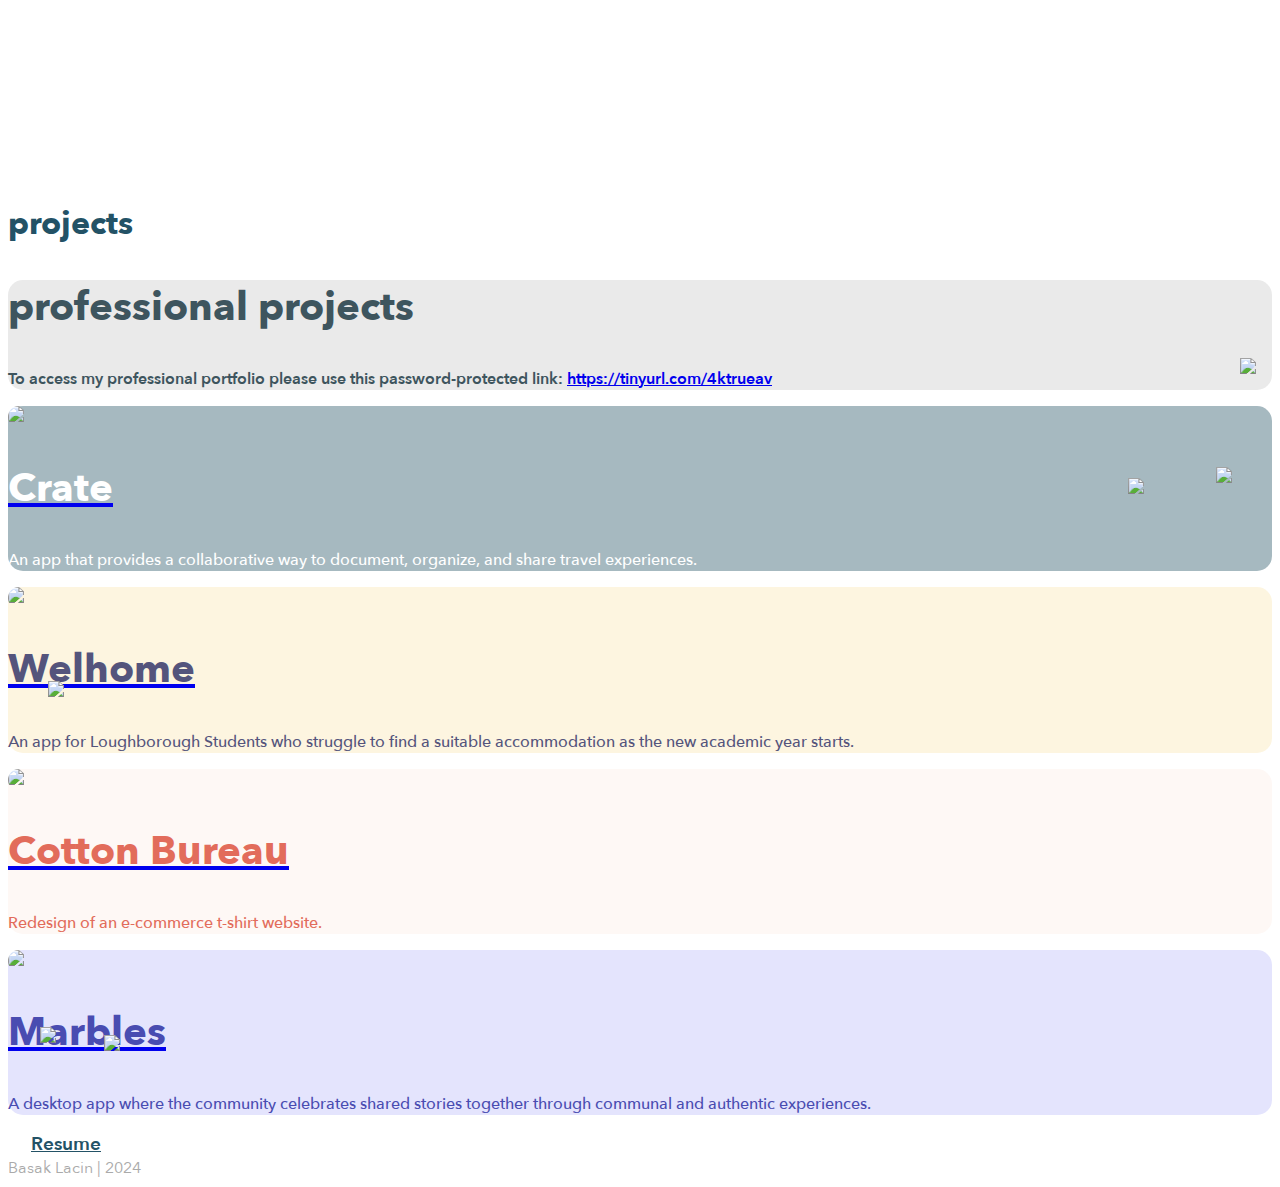
==== commit 5c6ce308: "Add temporary password-protected link to portfolio" ====
--- a/index.html
+++ b/index.html
@@ -108,8 +108,12 @@
     <h1 class='text-center pb-3'>projects</h1>
 
     <div class="row mt-5 align-items-center" id="accenture" style="position: relative;">
-      <div class="col-12 mt-3 p-5">
-        <p style="font-size: 1.25rem;">Due to legal reasons, work materials that I’ve been working on can not be shown on my personal site. Upon request, they can be showcased during an interview in a legally appropriate way.</p>
+      <div class="col-12 col-md-6 mt-3 p-md-5">
+        <h2><i class="fas fa-lock pr-2"></i> professional projects</h2>
+      </div>
+      <div class="col-12 col-md-6 mt-4">
+        <p>To access my professional portfolio please use this password-protected link: <a href="https://tinyurl.com/4ktrueav">https://tinyurl.com/4ktrueav</a></p>
+        <!-- <button onclick="test()">Test</button> -->
       </div>
     </div>
 
@@ -171,14 +175,15 @@
   <div class="jumbotron mt-5 mb-n5" id="footer">
     <div class="container">
       <div class="text-center mb-5">
-        <a href="Basak_Lacin_CV.pdf" class="btn">Resume</a>
+        <a href="Basak_Lacin_CV_Sep_22.pdf" target="_blank" class="btn">Resume</a>
       </div>
       <div class="row justify-content-center">
-        Basak Lacin | 2022
+        Basak Lacin | 2024
       </div>
     </div>
   </div>
 
+  <script src="script.js"></script>
   <!-- Optional JavaScript -->
   <!-- jQuery first, then Popper.js, then Bootstrap JS -->
   <script src="https://code.jquery.com/jquery-3.5.1.slim.min.js" integrity="sha384-DfXdz2htPH0lsSSs5nCTpuj/zy4C+OGpamoFVy38MVBnE+IbbVYUew+OrCXaRkfj" crossorigin="anonymous"></script>
--- a/logo.css
+++ b/logo.css
@@ -0,0 +1,140 @@
+#rect {
+  width: 100vw;
+  height: calc(50vh - var(--logo-offset));
+  background-color: var(--primary-color);
+  position: absolute;
+  z-index: -1;
+  top: 0;
+  left: 0;
+}
+
+#circle {
+  width: 100vw;
+  height: 80vw;
+  border-radius: 50%;
+  background-color: var(--primary-color);
+  position: absolute;
+  z-index: 0;
+  top: calc(50vh - var(--logo-offset));
+  margin-top: -40vw;
+  left: 50vw;
+  margin-left: -50vw;
+}
+
+#logo {
+  position: absolute;
+  width: var(--logo-size);
+  left: 50vw;
+  margin-left: calc(-1*var(--logo-size) / 2);
+  top: calc(50vh - var(--logo-offset));
+  margin-top: calc(-1*var(--logo-size) / 2);
+  /* z-index: 10000; */
+}
+
+#dashes {
+  position: absolute;
+  width: var(--dashes-size);
+  left: 50vw;
+  margin-left: calc(-1*var(--dashes-size) / 2);
+  top: calc(50vh - var(--logo-offset));
+  margin-top: calc(-1*var(--dashes-size) / 2);
+  /* z-index: 10000; */
+
+  -webkit-animation: spin 30s linear infinite;
+  -moz-animation: spin 30s linear infinite;
+  animation: spin 30s linear infinite;
+}
+
+#dashes:hover {
+  -webkit-animation: rev-spin 30s linear infinite;
+  -moz-animation: rev-spin 30s linear infinite;
+  animation: rev-spin 30s linear infinite;
+}
+
+/* Extra large devices (large desktops) */
+:root {
+  --logo-size: 40vw;
+  --dashes-size: calc(var(--logo-size) + 5vw);
+  --logo-offset: -3vh;
+}
+
+
+/* Large devices (desktops, less than 1200px) */
+@media (max-width: 1199.98px) {
+  :root {
+    --logo-size: 50vw;
+  }
+
+  #circle {
+    height: 90vw;
+    margin-top: -45vw;
+  }
+}
+
+/* Medium devices (tablets, less than 992px) */
+@media (max-width: 991.98px) {
+  :root {
+    --logo-size: 50vw;
+    --logo-offset: 5vh;
+  }
+
+  #circle {
+    height: 100vw;
+    margin-top: -50vw;
+  }
+}
+
+/* Small devices (landscape phones, less than 768px) */
+@media (max-width: 767.98px) {
+  :root {
+    --logo-size: 50vw;
+    --logo-offset: 20vh;
+  }
+}
+
+/* Extra small devices (portrait phones, less than 576px) */
+@media (max-width: 575.98px) {
+  :root {
+    --logo-size: 50vw;
+    --logo-offset: 20vh;
+  }
+}
+
+
+@-moz-keyframes spin {
+  100% {
+    -moz-transform: rotate(-360deg);
+  }
+}
+
+@-webkit-keyframes spin {
+  100% {
+    -webkit-transform: rotate(-360deg);
+  }
+}
+
+@keyframes spin {
+  100% {
+    -webkit-transform: rotate(-360deg);
+    transform: rotate(-360deg);
+  }
+}
+
+@-moz-keyframes rev-spin {
+  100% {
+    -moz-transform: rotate(360deg);
+  }
+}
+
+@-webkit-keyframes rev-spin {
+  100% {
+    -webkit-transform: rotate(360deg);
+  }
+}
+
+@keyframes rev-spin {
+  100% {
+    -webkit-transform: rotate(360deg);
+    transform: rotate(360deg);
+  }
+}--- a/style.css
+++ b/style.css
@@ -19,7 +19,13 @@
 
 #accenture h2,
 #accenture p {
-    color: #404040;
+    color: #3E555E;
+    /* background-color: blue; */
+}
+
+#accenture p {
+    font-weight: 600;
+    /* background-color: red; */
 }
 
 #crate-proj {
@@ -76,7 +82,7 @@
     height: 16rem;
     position: absolute;
     right: 1rem;
-    top: -5rem;
+    top: -3rem;
 }
 
 #airbnb {
@@ -261,7 +267,7 @@
         height: 12rem;
         position: absolute;
         right: 0rem;
-        top: -5rem;
+        top: -3rem;
     }
 }
 
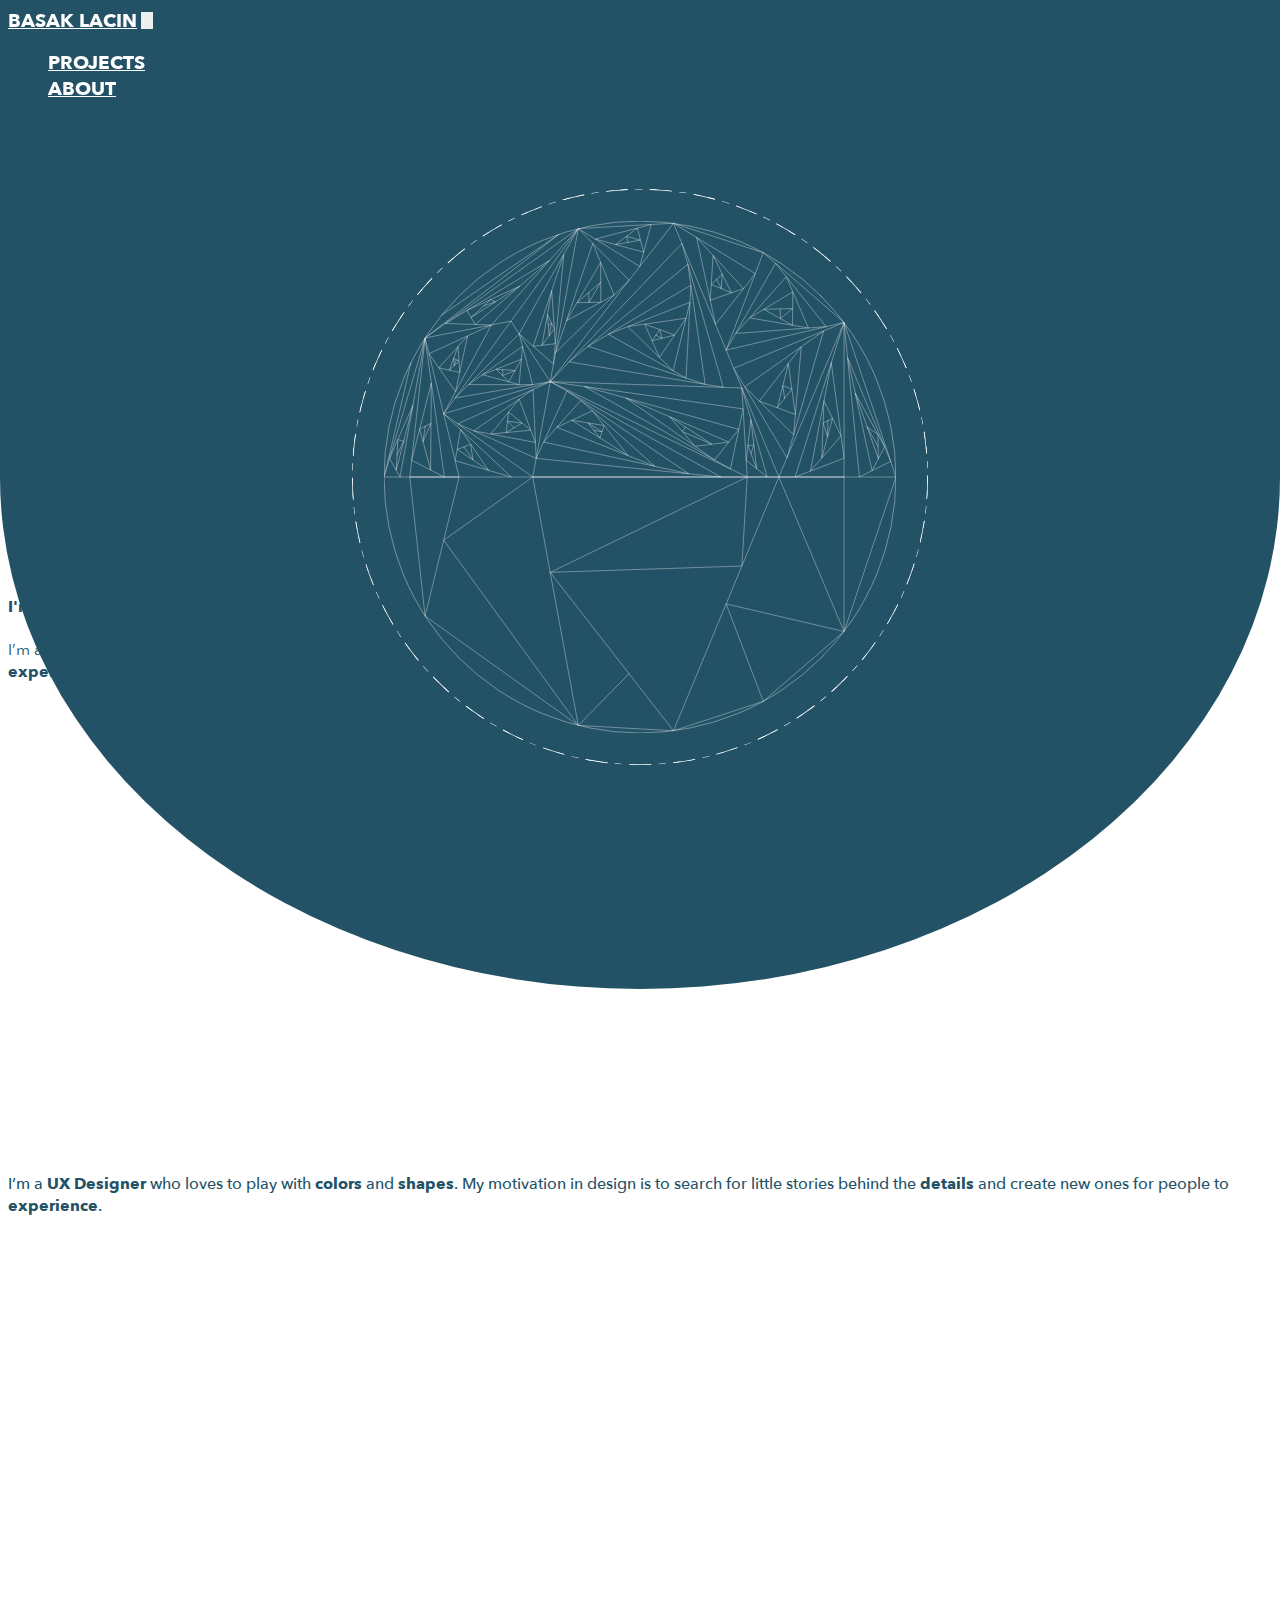
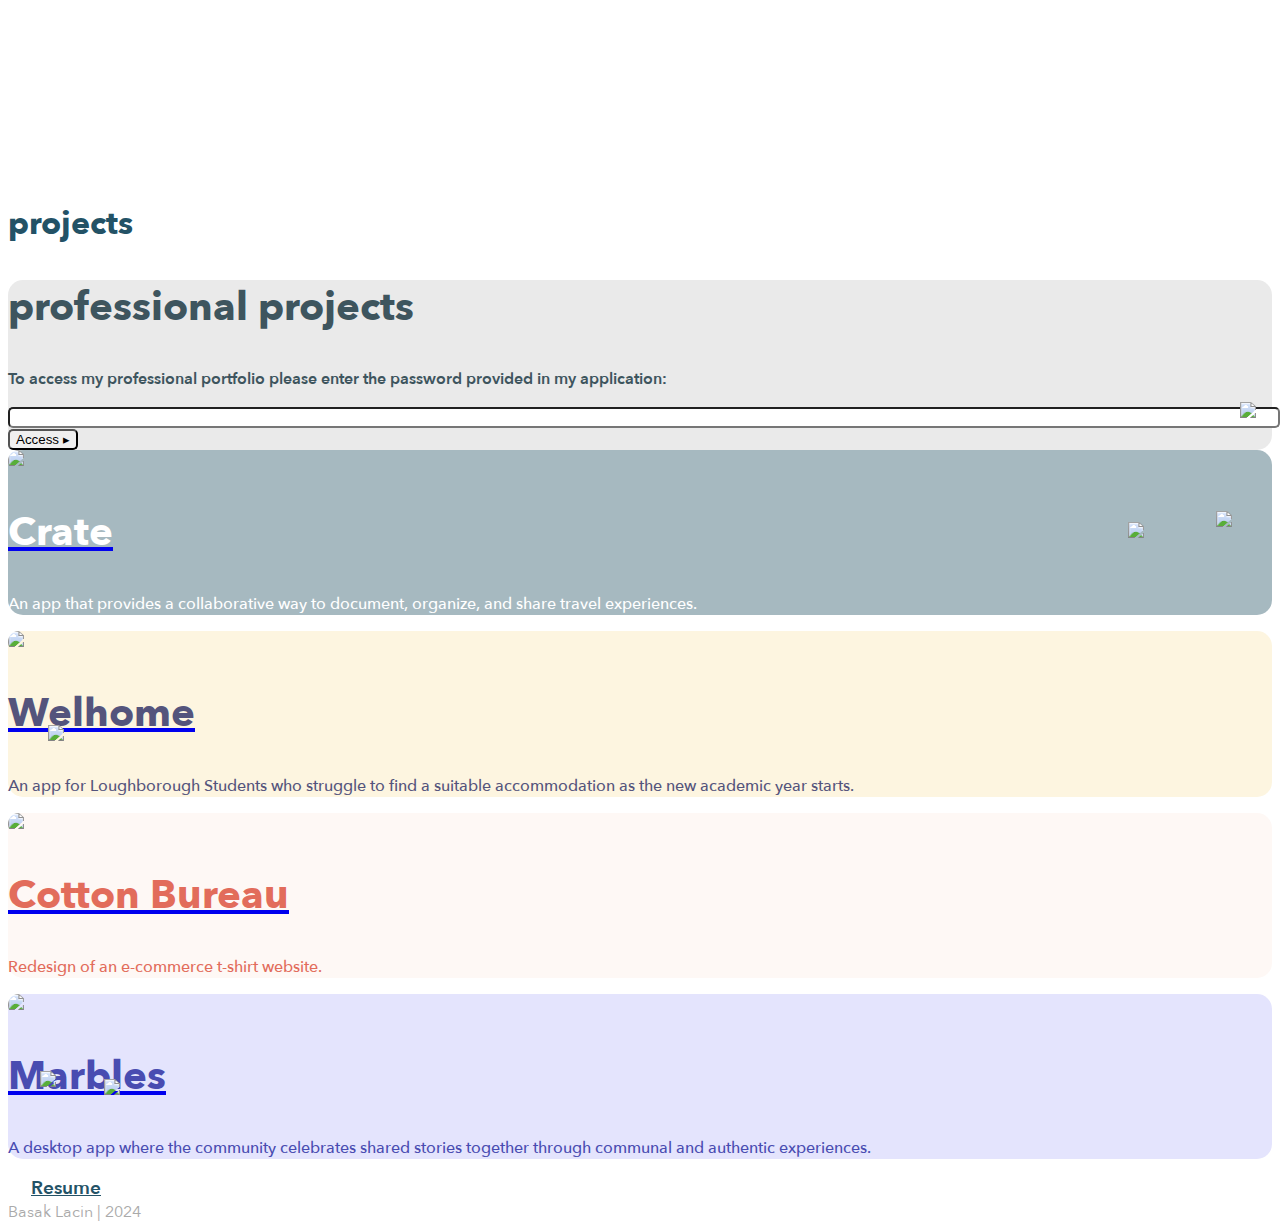
==== commit 711db1bb: "Add password protection implementation" ====
--- a/index.html
+++ b/index.html
@@ -108,12 +108,22 @@
     <h1 class='text-center pb-3'>projects</h1>
 
     <div class="row mt-5 align-items-center" id="accenture" style="position: relative;">
-      <div class="col-12 col-md-6 mt-3 p-md-5">
-        <h2><i class="fas fa-lock pr-2"></i> professional projects</h2>
-      </div>
-      <div class="col-12 col-md-6 mt-4">
-        <p>To access my professional portfolio please use this password-protected link: <a href="https://tinyurl.com/4ktrueav">https://tinyurl.com/4ktrueav</a></p>
-        <!-- <button onclick="test()">Test</button> -->
+      <div class="col-12 col-md-6 p-4 p-md-5 text-center text-md-left">
+        <h2><i class="fas fa-lock mr-2"></i> professional projects</h2>
+      </div>
+      <div class="col-12 col-md-6 col-xl-5 offset-xl-1 p-5 p-lg-5" id="passarea">
+        <p>To access my professional portfolio please enter the password provided in my application:</p>
+        <form name="myform" action="javascript:access(document.getElementById('key').value)">
+          <div class="row">
+            <div class="col-8">
+              <input type="password" id="key" name="key" value="">
+              <p id="wrong">Wrong password!</p>
+            </div>
+            <div class="col-4">
+              <input name="Submit" id="access" type="submit" value="Access ▸" />
+            </div>
+          </div>
+        </form>
       </div>
     </div>
 
@@ -191,4 +201,4 @@
   <script src="https://stackpath.bootstrapcdn.com/bootstrap/4.5.0/js/bootstrap.min.js" integrity="sha384-OgVRvuATP1z7JjHLkuOU7Xw704+h835Lr+6QL9UvYjZE3Ipu6Tp75j7Bh/kR0JKI" crossorigin="anonymous"></script>
 </body>
 
-</html>
+</html>--- a/style.css
+++ b/style.css
@@ -310,4 +310,29 @@
 .proj-img {
     max-width: 250px;
     filter: drop-shadow(10px 10px 15px rgba(66, 66, 66, 0.288));
+}
+
+#key {
+    width: 100%;
+    border-radius: 5px;
+}
+
+.wrong {
+    border: 2px solid rgb(215, 28, 29);
+}
+
+.wrong:focus {
+    border: 2px solid rgb(215, 28, 29);
+    outline: none;
+}
+
+#access {
+    border-radius: 5px;
+}
+
+#wrong {
+    position: absolute;
+    color: rgb(215, 28, 29) !important;
+    font-size: 14px;
+    display: none;
 }